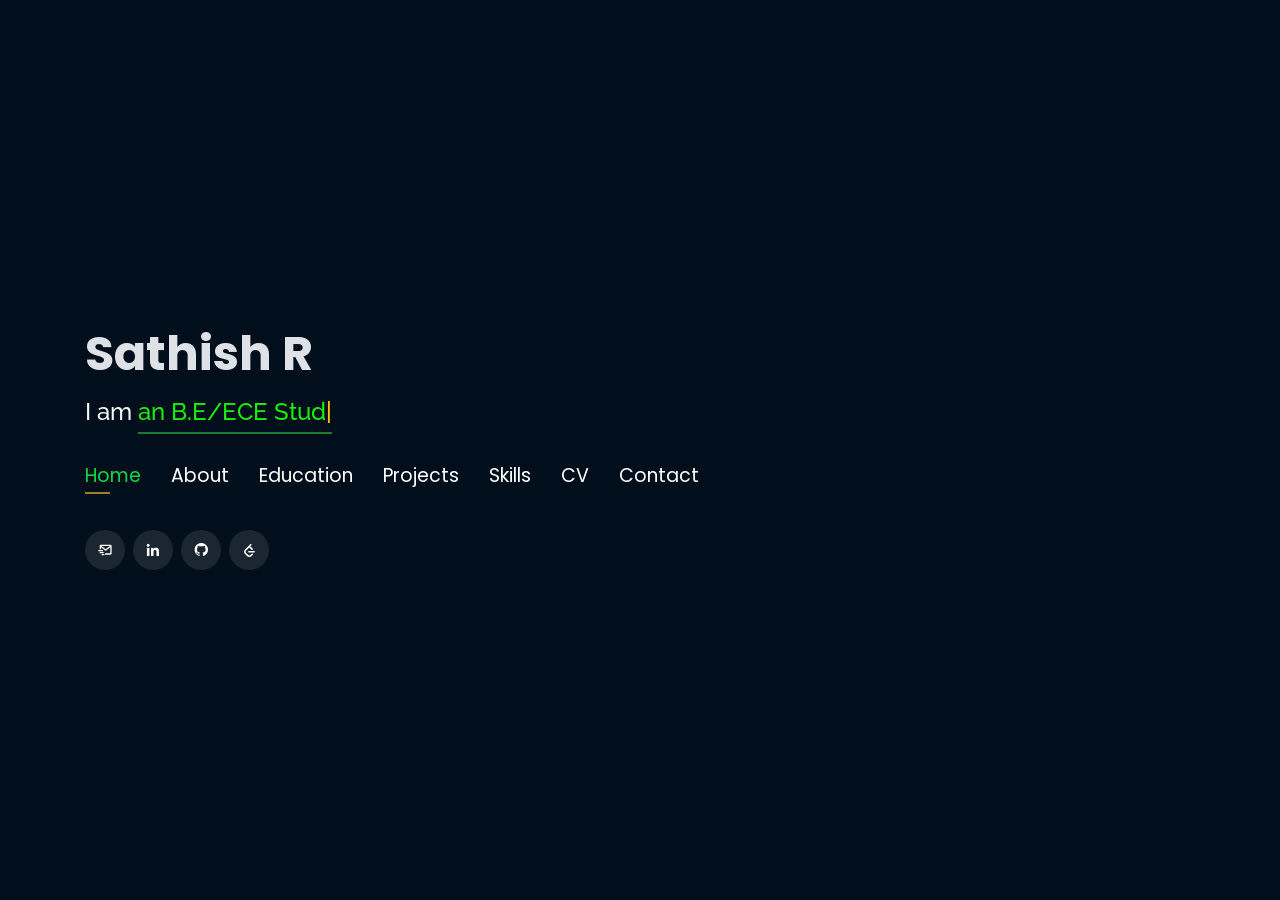
==== index.html @ 43958d7f "Initial commit" ====
<!DOCTYPE html>
<html lang="en">
  <head>
    <!-- ======= Start Google Tag Manager ======= -->

    <script>
      (function (w, d, s, l, i) {
        w[l] = w[l] || [];
        w[l].push({ "gtm.start": new Date().getTime(), event: "gtm.js" });
        var f = d.getElementsByTagName(s)[0],
          j = d.createElement(s),
          dl = l != "dataLayer" ? "&l=" + l : "";
        j.async = true;
        j.src = "https://www.googletagmanager.com/gtm.js?id=" + i + dl;
        f.parentNode.insertBefore(j, f);
      })(window, document, "script", "dataLayer", "GTM-5BB8W2X");
    </script>

    <!-- ======= End Google Tag Manager ======= -->

    <meta charset="utf-8" />
    <meta content="width=device-width, initial-scale=1.0" name="viewport" />

    <title>Sathish R</title>
    <meta content="" name="description" />
    <meta content="" name="keywords" />

    <!-- Google Fonts -->

    <link
      href="https://fonts.googleapis.com/css?family=Open+Sans:300,300i,400,400i,600,600i,700,700i|Raleway:300,300i,400,400i,500,500i,600,600i,700,700i|Poppins:300,300i,400,400i,500,500i,600,600i,700,700i"
      rel="stylesheet"
    />

    <!-- Vendor CSS Files -->

    <link
      href="assets/vendor/bootstrap/css/bootstrap.min.css"
      rel="stylesheet"
    />
    <link href="assets/vendor/icofont/icofont.min.css" rel="stylesheet" />
    <link href="assets/vendor/remixicon/remixicon.css" rel="stylesheet" />
    <link
      href="assets/vendor/owl.carousel/assets/owl.carousel.min.css"
      rel="stylesheet"
    />
    <link href="assets/vendor/boxicons/css/boxicons.min.css" rel="stylesheet" />
    <link href="assets/vendor/venobox/venobox.css" rel="stylesheet" />

    <!-- Template Main CSS File -->
    <link rel="stylesheet" href="https://cdnjs.cloudflare.com/ajax/libs/font-awesome/6.0.0-beta3/css/all.min.css">
    <link href="assets/css/style.css" rel="stylesheet" />

    <!-- Global site tag (gtag.js) - Google Analytics -->

    <script
      async
      src="https://www.googletagmanager.com/gtag/js?id=UA-169007209-3"
    ></script>
    <script>
      window.dataLayer = window.dataLayer || [];
      function gtag() {
        dataLayer.push(arguments);
      }
      gtag("js", new Date());
      gtag("config", "UA-169007209-3");
    </script>

    <!-- =======================================================
  * Template Name: Personal - v2.1.0
  * Template URL: https://bootstrapmade.com/personal-free-resume-bootstrap-template/
  * Author: BootstrapMade.com
  * License: https://bootstrapmade.com/license/
  ======================================================== -->
  </head>

  <body>
    <!-- ======= Start Google Tag Manager (noscript) ======= -->

    <noscript
      ><iframe
        src="https://www.googletagmanager.com/ns.html?id=GTM-5BB8W2X"
        height="0"
        width="0"
        style="display: none; visibility: hidden"
      ></iframe
    ></noscript>

    <!-- ======= End Google Tag Manager (noscript) ======= -->

    <video
      class="background-image"
      src="assets/img/background/binary_rain.mp4"
      muted
      loop
      autoplay
    ></video>

    <!-- ======= Start Header ======= -->
    
    <header id="header" class="header-tops">
      <div class="container">
    
        <h1><a href="index.html">Sathish R</a></h1>
        <h2 style="color: #f3f6f2">
          I am <span class="typing" style="color: #17f008"></span>
        </h2>
        <nav class="nav-menu d-none d-lg-block">
          <ul>
            <li class="active">
              <a href="#header"> <span>Home</span></a>
            </li>
            <li>
              <a href="#about"> <span>About</span></a>
            </li>
            <li>
              <a href="#education"> <span>Education</span></a>
            </li>
            <li>
              <a href="#projects"> <span>Projects</span></a>
            </li>
            <li>
              <a href="#skills"> <span>Skills</span></a>
            </li>
            <li>
              <a href="#cv"> <span>CV</span></a>
            </li>
            <li>
              <a href="#contact"> <span>Contact</span></a>
            </li>
          </ul>
        </nav>
        <div class="social-links">
          <a href="mailto:sathishrajendranece@gmail.com" target="_blank" class="gmail"
            ><svg
              xmlns="http://www.w3.org/2000/svg"
              width="1em"
              height="1em"
              viewBox="0 0 24 24"
            >
              <path
                fill="currentColor"
                d="M20 4H6c-1.103 0-2 .897-2 2v5h2V8l6.4 4.8a1.001 1.001 0 0 0 1.2 0L20 8v9h-8v2h8c1.103 0 2-.897 2-2V6c0-1.103-.897-2-2-2m-7 6.75L6.666 6h12.668z"
              />
              <path
                fill="currentColor"
                d="M2 12h7v2H2zm2 3h6v2H4zm3 3h4v2H7z"
              />
            </svg>
          </a>
          <a
            href="https://www.linkedin.com/in/developersathish/"
            target="_blank"
            class="linkedin"
            ><i class="bx bxl-linkedin"></i
          ></a>
          <a href="https://github.com/Do-it-more" target="_blank" class="github"
            ><i class="bx bxl-github"></i
          ></a>
          <a
            href="https://leetcode.com/u/innocent_heart/"
            target="_blank"
            class="leetcode"
            ><img class="svg" src="assets/img/social/leetcode.svg" width="13"
          /></a>
        </div>
      </div>

    </header>

    <!-- ======= End Header ======= -->

    <!-- ======= Start About Section ======= -->

    <section id="about" class="about">
      <div class="about-me container">
        <div class="section-title">
          <h2>About Me</h2>
        </div>
        <div class="row">
          <div class="col-lg-4" data-aos="fade-right">
            <img src="assets/img/about/Profile.jpg" class="img-fluid" alt="" />
          </div>
          <div class="col-lg-8 pt-4 pt-lg-0 content" data-aos="fade-left">
            <h3 style="color: rgb(255, 255, 255)">
              Hi there, Myself  
              <b style="font-size: 35px">Sathish R </b>
            </h3>
            <p style="color: rgb(255, 255, 255)">
              <br /><br />

              ->I graduated with a Bachelor of Engineering in Electronics and Communication Engineering from Tagore Institute of Engineering and Technology, achieving a CGPA of 8.02/10. During my time there, I served as the class representative and actively participated in my department's cultural activities. <br /><br />
              -> My academic journey in Electronics and Communication Engineering has provided me with a comprehensive foundation in both theoretical concepts and practical applications. I have developed a deep understanding of various areas, including signal processing, telecommunications, and embedded systems, all of which align with my personal interests. This blend of knowledge allows me to innovate at the intersection of electronics and communication, effectively bridging intricate technological gaps and contributing to advancements in the field.<br /><br />
              -> My primary focus within Electronics and Communication Engineering is on software development. This passion not only shapes my career ambitions but also motivates me to become a proficient software developer. I am eager to delve deep into coding, exploring its intricacies and pushing the boundaries of what's possible in this dynamic and rapidly advancing field. Through continuous learning and hands-on experience, I aim to contribute innovative solutions that leverage software to enhance technological advancements. By harnessing my skills in software development, I aspire to play a pivotal role in creating impactful and transformative technologies that benefit society.<br /><br>
              
            </p>
          </div>
        </div>
      </div>
    </section>

    <!-- ======= End About Section ======= -->

    <!-- ======= Start Education Section ======= -->

    <section id="education" class="services">
      <div class="container">
        <div class="section-title">
          <h2>Education</h2>
        </div>
        <div class="row">
          <div class="col-lg-12" data-aos="fade-up">
            <div
              class="col-md-12 mt-4 mt-md-0 icon-box"
              data-aos="fade-up"
              data-aos-delay="100"
            >
              <a href="http://www.boun.edu.tr/en_US" target="_blank"
                ><img
                  src="assets/img/education/TIET-logo.jpeg"
                  class="img-fluid"
                  style="float: left; margin: 0 10px 0 0"
                  width="90"
              /></a>
              <h4 style="text-align: left">
                <a
                  href="#"
                  target="_blank"
                  style="color: #12d640"
                  >Tagore Institute of Engineering and Technology </a
                ><br />
              </h4>
              <h5 style="text-align: left">
                <em
                  >Bachelor of Engineering  : <strong>CGPA: 8.02</strong></em
                >
              </h5>
              <span class="left" style="float: left; color: #fff"
                ><em>July 2017 - April 2021</em></span
              >
              <span class="right" style="float: right; color: #fff"
                ><em>Attur , Salem</em></span
              ><br /><br />
              <h6 style="text-align: left">
                <strong>Field of Specialization : </strong> Electronics and Communication Engineering
              </h6>
            </div>
          </div>
          <!--HSC-->
          <div class="col-lg-12" data-aos="fade-up">
            <div
              class="col-md-12 mt-4 mt-md-0 icon-box"
              data-aos="fade-up"
              data-aos-delay="100"
            >
              <a href="#" target="_blank"
                ><img
                  src="assets/img/education/school.jpg"
                  class="img-fluid"
                  style="float: left; margin: 0 10px 0 0"
                  width="90"
              /></a>
              <h4 style="text-align: left">
                <a
                  href="#"
                  target="_blank"
                  style="color: #12d640"
                  >Bharathi Matriculation Higher Secondary School</a
                ><br />
              </h4>
              <h5 style="text-align: left">
                <em>HSC : <strong>Percentage: 78%</strong></em>
              </h5>
              <span class="left" style="float: left; color: #fff"
                ><em>June 2016 - April 2017</em></span
              >
              <span class="right" style="float: right; color: #fff"
                ><em>Thammampatty, Salem</em></span
              ><br /><br />
            </div>
          </div>
          <!--SSLC-->
          <div class="col-lg-12" data-aos="fade-up">
            <div
              class="col-md-12 mt-4 mt-md-0 icon-box"
              data-aos="fade-up"
              data-aos-delay="100"
            >
              <a href="#" target="_blank"
                ><img
                  src="assets/img/education/school.jpg"
                  class="img-fluid"
                  style="float: left; margin: 0 10px 0 0"
                  width="90"
              /></a>
              <h4 style="text-align: left">
                <a
                  href="#"
                  target="_blank"
                  style="color: #12d640"
                  >Bharathi Matriculation Higher Secondary School</a
                ><br />
              </h4>
              <h5 style="text-align: left">
                <em>SSLC : <strong>Percentage: 85%</strong></em>
              </h5>
              <span class="left" style="float: left; color: #fff"
                ><em>July 2014 - April 2015</em></span
              >
              <span class="right" style="float: right; color: #fff"
                ><em>Thammampatty, Salem</em></span
              ><br /><br />
            </div>
          </div>
        </div>
      </div>
    </section>

    <!-- ======= End Education Section ======= -->


    <!-- ======= Start Projects Section ======= -->
    
    <section id="projects" class="services ownedit">
      <h2 class="own" style="margin-top: 30px; ">OWN PROJECTS</h2>
      <br>
      
      <div class="Topic" >
        
        <div class="left-p">
        
          <!-- L1 -->
          <div class="shadows">
            <div class="img-parts">
              <img
                src="./assets/img/projects/todolist.png"
                alt=""
                width="320px"
              />
            </div>
            <div class="contents-parts">
              <h3 style="margin-bottom: 0px; margin-top: 5px">Task Manager</h3>
              <div class="inner-contents-parts">
                <p style="font-size: smaller; margin-top: 1px ; font-weight: 500;">
                  A responsive web app features include task creation, deletion and theme changes with real-time updates via React's state management
                </p>
                <p style="font-size: smaller ; margin-bottom: 5px; font-weight: 500;">Code Link : <b
                  ><a
                    href="https://github.com/Do-it-more/activity-tracker  "
                    style="color: #FFFFFF "
                    >Click here</a
                  ></b</p>
                  <p style="font-size: smaller ; font-weight: 500;">
                    Live Preview :
                    <b
                      ><a
                        href="https://do-it-more.github.io/activity-tracker/"
                        style="color: #ffffff"
                      target="_blank"
                        >Click here</a
                      ></b
                    >
                  </p>
              </div>
            </div>
          </div>
          
          
          <!-- L2 -->
          <br><br>
          <div class="shadows">
            <div class="img-parts">
              <img
                src="./assets/img/projects/LandingPage.png"
                alt=""
                width="320px"
              />
            </div>
            <div class="contents-parts">
              <h3 style="margin-bottom: 0px; margin-top: 5px">Landing Page</h3>
              <div class="inner-contents-parts">
                <p style="font-size: smaller; margin-top: 1px ; font-weight: 500;">
                  A simple website using HTML & CSS. This is my first landing page as I start my frontend journey
                </p>
                <p style="font-size: smaller ; margin-bottom: 5px; font-weight: 500;">Code Link : <b
                  ><a
                    href="https://github.com/Do-it-more/Task2"
                    style="color: #FFFFFF "
                    >Click here</a
                  ></b</p>
                  <p style="font-size: smaller ; font-weight: 500;">
                    Live Preview :
                    <b
                      ><a
                        href="https://do-it-more.github.io/Task2/"
                        style="color: #ffffff"
                      target="_blank"
                        >Click here</a
                      ></b
                    >
                  </p>
              </div>
            </div>
          </div>
          <br><br>
          
          <!-- L3 -->
        <div class="shadows">
            <div class="img-parts">
              <img
                src="./assets/img/projects/todolistjava.png"
                alt=""
                width="320px"
              />
            </div>
            <div class="contents-parts">
              <h3 style="margin-bottom: 0px; margin-top: 5px">To_Do_List</h3>
              <div class="inner-contents-parts">
                <p style="font-size: smaller; margin-top: 1px; font-weight: 500;">
                  A To-Do List project in Java involves creating a console application where users can add, view, update, and delete tasks, with data persistence to handle task management effectively.
                </p>
                <p style="font-size: smaller ; margin-bottom: 5px; font-weight: 500;">Code Link : <b
                  ><a
                    href="https://github.com/Technochan/calculator.github.io"
                    style="color: #ffffff"
                    target="_blank"
                    >Click here</a
                  ></b</p>
              </div>
            </div>
          </div>
        </div>
      

<!--=================================Right side column========================================-->
        <div class="right-p">

          <!--R1-->
          <div class="shadows">
            <div class="img-parts">
              <img
                src="./assets/img/projects/game.png"
                alt=""
                width="320px"
              />
            </div>
            <div class="contents-parts">
              <h3 style="margin-bottom: 0px; margin-top: 5px">Guess Word Game</h3>
              <div class="inner-contents-parts">
                <p style="font-size: smaller; margin-top: 1px ; font-weight: 500;">
                  This game in Java is a word-guessing game where the player guesses letters of a hidden word within a limited number of attempts. It features random word selection, tracks guessed letters, and provides feedback on the player's progress.
                </p>
                <p style="font-size: smaller ; margin-bottom: 5px; font-weight: 500;">Code Link : <b
                  ><a
                    href="https://github.com/Do-it-more/Guess_Word_Game"
                    style="color: #ffffff"
                    >Click here</a
                  ></b</p>
              </div>
            </div>
          </div>
          <br><br>

        <!--R2-->
          <div class="shadows">
            <div class="img-parts">
              <img
                src="./assets/img/projects/BookStore.png"
                alt=""
                width="320px"
              />
            </div>
            <div class="contents-parts">
              <h3 style="margin-bottom: 0px; margin-top: 5px">Book Shopping</h3>
              <div class="inner-contents-parts">
                <p style="font-size: smaller; margin-top: 1px ; font-weight: 500;">
                  In this project learned how do make complete e-shopping website 
                </p>
                <p style="font-size: smaller ; margin-bottom: 5px; font-weight: 500;">Code Link : <b
                  ><a
                    href="https://github.com/Do-it-more/Bookstore"
                    style="color: #FFFFFF "
                    >Click here</a
                  ></b</p>
                  <p style="font-size: smaller ; font-weight: 500;">
                    Live Preview :
                    <b
                      ><a
                        href="https://do-it-more.github.io/Bookstore/"
                        style="color: #ffffff"
                      target="_blank"
                        >Click here</a
                      ></b
                    >
                  </p>
              </div>
            </div>
          </div>
          <br><br>
          
        <!-- R3 -->
        <div class="shadows">
          <div class="img-parts">
            <img
              src="./assets/img/projects/RoomRent.png"
              alt=""
              width="320px"
            />
          </div>
          <div class="contents-parts">
            <h3 style="margin-bottom: 0px; margin-top: 5px ; font-weight: 500;">2BHK Apartment</h3>
            <div class="inner-contents-parts">
              <p style="font-size: smaller; margin-top: 1px; font-weight: 500;" >
                A beautiful 2BHK Apartment project include carousel, Cards and Signin 
              </p>
              <p style="font-size: smaller ; margin-bottom: 5px; font-weight: 500;">Code Link : <b
                ><a
                  href="https://github.com/Do-it-more/bootstrap-"
                  style="color: #ffffff ; "
                  >Click here</a
                ></b</p>
                <p style="font-size: smaller ; font-weight: 500;">
                  Live Preview :
                  <b
                    ><a
                      href="https://do-it-more.github.io/bootstrap-/"
                      style="color: #ffffff"
                    target="_blank"
                      >Click here</a
                    ></b
                  >
                </p>
            </div>
          </div>
        </div>
        
      
        </div>   
      </div>
    <br><br>
    </section>

    <!-- ======= End Projects Section ======= -->

    <!-- ======= Start Skills Section ======= -->

    <section id="skills" class="services">
      <div class="container">
        <div class="section-title">
          <h2>Skills</h2>
        </div>
        <div class="row">
          <div class="col-lg-12" data-aos="fade-up">
            <div
              class="col-md-12 mt-4 mt-md-0 icon-box"
              data-aos="fade-up"
              data-aos-delay="100"
            >
              <h4 style="text-align: left; color: #12d640">Competitive Programming Profiles</h4>
              <div style="text-align: center">
                <figure class="item" style="display: inline-block">
                  <a href="https://leetcode.com/u/innocent_heart/"><img src="https://img.icons8.com/external-tal-revivo-shadow-tal-revivo/50/000000/external-level-up-your-coding-skills-and-quickly-land-a-job-logo-shadow-tal-revivo.png" alt="LeetCode" width = 60px height = 60px /></a>
                  <figcaption style="text-align: center">Leetcode</figcaption>
                </figure>
                &nbsp; &nbsp;&nbsp; &nbsp;&nbsp; &nbsp;

                <figure class="item" style="display: inline-block">
                  <a href="https://www.codechef.com/users/innocent_heart"><img src="https://img.icons8.com/color/50/000000/codechef.png" alt="Code Chef" width = 60px height = 60px /></a>
                  <figcaption style="text-align: center">Codechef</figcaption>
                </figure>
                &nbsp; &nbsp;&nbsp; &nbsp;&nbsp; &nbsp;

                <figure class="item" style="display: inline-block">
                  <a href="https://www.geeksforgeeks.org/user/sathishrajendranece/"><img src="https://geeksforgeeks.zohorecruit.in/recruit/viewCareerImage.do?page_id=61093000000211152&type=logo&file_name=GG_Logo.png" alt="GFG" width = 60px /></a>  
                  <figcaption style="text-align: center">geeksforgeeks</figcaption>
                </figure>
                &nbsp; &nbsp;&nbsp; &nbsp;&nbsp; &nbsp;

              </div>
            </div>
            <div
            class="col-md-12 mt-4 mt-md-0 icon-box"
            data-aos="fade-up"
            data-aos-delay="100"
          >
            <h4 style="text-align: left; color: #12d640">Programming Languages</h4>
            <div style="text-align: center">
              <figure class="item" style="display: inline-block">
                <a
                  href="https://www.java.com"
                  target="_blank"
                  rel="noreferrer"
                >
                  <img
                    src="https://raw.githubusercontent.com/devicons/devicon/master/icons/java/java-original.svg"
                    alt="java"
                    width="60"
                    height="60"
                  />
                </a>
                <figcaption style="text-align: center">Java</figcaption>
              </figure>
              &nbsp; &nbsp; &nbsp; &nbsp; &nbsp; &nbsp;

              <figure class="item" style="display: inline-block">
                <a
                  href="https://developer.mozilla.org/en-US/docs/Web/JavaScript"
                  target="_blank"
                  rel="noreferrer"
                >
                  <img
                    src="https://raw.githubusercontent.com/devicons/devicon/master/icons/javascript/javascript-original.svg"
                    alt="javascript"
                    width="60"
                    height="60"
                  />
                </a>
                <figcaption style="text-align: center">JavaScript</figcaption>
              </figure>
            </div>
          </div>

            <div
              class="col-md-12 mt-4 mt-md-0 icon-box"
              data-aos="fade-up"
              data-aos-delay="100"
            >
              <h4 style="text-align: left; color: #12d640">Front-End Development</h4>
              <div style="text-align: center">
                <figure class="item" style="display: inline-block">
                  <img alt="HTML" src="https://img.shields.io/badge/HTML5%20-%23E34F26.svg?style=plastic&logo=html5&logoColor=white" height = 30px width = 90px>
                </figure>
                &nbsp; &nbsp;  &nbsp; &nbsp;

                <figure class="item" style="display: inline-block">
                  <img alt="CSS" src="https://img.shields.io/badge/CSS%20-%231572B6.svg?style=plastic&logo=css3&logoColor=white" height = 30px width = 80px>
                </figure>
                &nbsp; &nbsp;  &nbsp; &nbsp;

                <figure class="item" style="display: inline-block">
                  <img alt="Python" src="https://img.shields.io/badge/react-%2361DAFB.svg?style=plastic&logo=React&logoColor=white" height = 30px width = 90px>
                </figure>
                &nbsp; &nbsp;   &nbsp; &nbsp;

                <figure class="item" style="display: inline-block">
                  <img alt="JavaScript" src="https://img.shields.io/badge/JavaScript%20-%23F7DF1E.svg?style=plastic&logo=javascript&logoColor=white" height = 30px width = 120px>
                </figure>
                &nbsp; &nbsp;   &nbsp; &nbsp;
                <figure class="item" style="display: inline-block">
                  <img alt="Bootstrap" src="https://img.shields.io/badge/Bootstrap%20-%232C2255.svg?&style=plastic&logoColor=white" height = 30px width = 120px/>
                </figure>
                
          
              </div>
            </div>
            <div
              class="col-md-12 mt-4 mt-md-0 icon-box"
              data-aos="fade-up"
              data-aos-delay="100"
            >
              <h4 style="text-align: left; color: #12d640">Software & Tools</h4>
              <div style="text-align: center">

                &emsp;
                <a href="#"><img alt="Git" src="https://img.shields.io/badge/Git%20-%23F05033.svg?style=plastic&logo=git&logoColor=white" height = 30px width = 70px></a>
              &emsp;
                <a href="#"><img alt="GitHub" src="https://img.shields.io/badge/github-%23181717.svg?style=plastic&logo=github&logoColor=white" height = 30px width = 100px></a>
              &emsp;
                <a href="#"><img src="https://img.shields.io/badge/mysql-%234479A1.svg?&style=plastic&logo=mysql&logoColor=white" height = 30px width = 90px/></a>
              </div>
            </div>

            <div
              class="col-md-12 mt-4 mt-md-0 icon-box"
              data-aos="fade-up"
              data-aos-delay="100"
            >
              <h4 style="text-align: left; color: #12d640">IDEs</h4>
              <div style="text-align: center">

                &emsp;
    <a href="#"><img alt="Visual Studio Code" src="https://img.shields.io/badge/Visual%20Studio%20Code-0078d7.svg?style=plastic&logo=visual-studio-code&logoColor=white" height = 30px width = 160px></a>
  &emsp;
    <a href="#"><img alt="Eclipse" src="https://img.shields.io/badge/eclipse%20ide-%232C2255.svg?&style=plastic&logo=eclipse%20ide&logoColor=white" height = 30px width = 140px/></a>
              </div>

              
            </div>

            
        </div>
      </div>
    </section>

    <!-- ======= End Skills Section ======= -->

    <!-- ======= Start CV Section ======= -->

    <section id="cv" class="services">
      <div class="container">
        <div class="section-title">
          <h2>CV</h2>
        </div>
        <div class="row">
          <div
            class="col-md-3 mt-4 mt-md-0 icon-box"
            data-aos="fade-up"
            data-aos-delay="100"
          >
            <a
              href="https://drive.google.com/file/d/1ZeuYs-OwVRdv6KhrFVNRt28ftMO241Hv/view?usp=drive_link"
              target="_blank"
              ><div class="icon"><i class="icofont-page"></i></div
            ></a>
            <h4 class="title">
              <a
                style="color: #12d640"
                href="https://drive.google.com/file/d/1ZeuYs-OwVRdv6KhrFVNRt28ftMO241Hv/view?usp=drive_link"
                target="_blank"
                >My Resume</a
              >
            </h4>
            <p class="description" style="color: #fff">
              Check My Resume
              <a
                href="https://drive.google.com/file/d/1ZeuYs-OwVRdv6KhrFVNRt28ftMO241Hv/view?usp=drive_link"
                target="_blank"
                >here</a
              >.
            </p>
          </div>

<!--Courses Certificate-->
          <div
          class="col-md-5 mt-4 mt-md-0 icon-box"
          data-aos="fade-up"
          data-aos-delay="100"
        >
          <a
            href="https://drive.google.com/file/d/1RRxj2yA4jXyjttxA-8Q3kezrVdJOKhDX/view?usp=drive_link"
            target="_blank"
            ><div class="icon"><i class="fas fa-certificate"></i></div
          ></a>
          <h4 class="title">
            <a
              style="color: #12d640"
              href="https://drive.google.com/file/d/1RRxj2yA4jXyjttxA-8Q3kezrVdJOKhDX/view?usp=drive_link"
              target="_blank"
              >Certificate</a
            >
          </h4>
          <p class="description" style="color: #fff">
            Certified in java,SQL,GitHub courses and other activities, demonstrating a commitment to continuous learning, skill enhancement, and active participation.
            <a
              href="https://drive.google.com/file/d/1RRxj2yA4jXyjttxA-8Q3kezrVdJOKhDX/view?usp=drive_link"
              target="_blank"
              >here</a
            >
          </p>
        </div>


        <!-- Experience -->
        <div
        class="col-md-3 mt-4 mt-md-0 icon-box"
        data-aos="fade-up"
        data-aos-delay="100"
      >
        <a href="https://drive.google.com/file/d/1s35-aAOwfskdCOW1DpH2uxc_NU7rDRUw/view?usp=drive_link" target="_blank"
          ><div class="icon"><i class="bx bxs-briefcase"></i></div
        ></a>
        <h4 class="title">
          <a
            style="color: #12d640"
            href="https://drive.google.com/file/d/1s35-aAOwfskdCOW1DpH2uxc_NU7rDRUw/view?usp=drive_link"
            target="_blank"
            >Experience</a
          >
        </h4>
        <p class="description" style="color: #fff">
          Senchola Technologies (Internship) and HPCL at the position of Graduate Apprentice Trainee experience certificate 
          <a
            href="https://drive.google.com/file/d/1s35-aAOwfskdCOW1DpH2uxc_NU7rDRUw/view?usp=drive_link"
            target="_blank"
            >here</a
          >
        </p>
      </div>

          
        </div>
      </div>
    </section>

    <!-- ======= End CV Section ======= -->

    <!-- ======= Start Contact Section ======= -->

    <section id="contact" class="contact">
      <div class="container">
        <div class="section-title">
          <h2>Contact</h2>
        </div>
        <div class="row">
          <div class="col-md-6 mt-4 mt-md-0 d-flex align-items-stretch">
            <div class="info-box">
              <i class="bx bx-share-alt"></i>
              <h3 style="color: #12d653">Social Profiles</h3>
              <div class="social-links">
                <a
                  href="mailto:sathishrajendranece@gmail.com"
                  target="_blank"
                  class="gmail"
                  ><i class="bx bxl-google"></i
                ></a>
                <br><br>

                <a
                  href="https://www.linkedin.com/in/developersathish/"
                  target="_blank"
                  class="linkedin"
                  ><i class="bx bxl-linkedin"></i
                ></a>

                <a
                  href="https://github.com/Do-it-more"
                  target="_blank"
                  class="github"
                  ><i class="bx bxl-github"></i
                ></a>
                

                <a
                href="https://www.instagram.com/innocent_cool_heart"
                target="_blank"
                class="instagram"
                ><i class="bx bxl-instagram"></i
              ></a>

              <a href="https://t.me/Innocent_Cool_Heart" target="_blank"
                class="telegram"
                ><i class="bx bxl-telegram"></i
              ></a>


              </div>
            </div>
          </div>
          <div class="col-md-6 mt-4 mt-md-0 d-flex align-items-stretch">
            <div class="info-box">
              <i class="bx bx-envelope"></i>
              <h3 style="color: #12d640">Email</h3>
              <a href="mailto:sathishrajendranece@gmail.com" target="_blank">
                <p>
                  <i class="icofont-rounded-right"></i> sathishrajendranece@gmail.com
                </p>
              </a><br>

              <i class="bx bxl-whatsapp"></i>
              <h3 style="color: #12d640">Whats app</h3>
              <a href="https://api.whatsapp.com/send?phone=6379464017&text=Hello,%20how%20are%20you?" target="_blank">
                <p>
                  <i class="icofont-rounded-right"></i>Click here
                </p>
              </a>
            </div>
          </div><br>
      </div>
    </section>

    <!-- ======= End Contact Section ======= -->

    <!-- Vendor JS Files -->

    <script src="assets/vendor/jquery/jquery.min.js"></script>
    <script src="assets/vendor/bootstrap/js/bootstrap.bundle.min.js"></script>
    <script src="assets/vendor/jquery.easing/jquery.easing.min.js"></script>
    <script src="assets/vendor/php-email-form/validate.js"></script>
    <script src="assets/vendor/waypoints/jquery.waypoints.min.js"></script>
    <script src="assets/vendor/counterup/counterup.min.js"></script>
    <script src="assets/vendor/owl.carousel/owl.carousel.min.js"></script>
    <script src="assets/vendor/isotope-layout/isotope.pkgd.min.js"></script>
    <script src="assets/vendor/venobox/venobox.min.js"></script>
    <script src="assets/vendor/typed.js/typed.min.js"></script>

    <script type="text/javascript">
      var typed = new Typed(".typing", {
        strings: [
          "an B.E/ECE Student",
          "a Problem Solver",
          "a Web Developer",
          "a Software Developer",
        ],
        loop: true,
        typeSpeed: 65,
        backSpeed: 65,
      });
    </script>

    <!-- Template Main JS File -->

    <script src="assets/js/main.js"></script>
  </body>
</html>
---- assets/css/style.css ----
/**
* Template Name: Personal - v2.1.0
* Template URL: https://bootstrapmade.com/personal-free-resume-bootstrap-template/
* Author: BootstrapMade.com
* License: https://bootstrapmade.com/license/
*/

/*--------------------------------------------------------------
# General
--------------------------------------------------------------*/
body {
  font-family: "Open Sans", sans-serif;
  color: #fff;
  position: relative;
  background: transparent;
}

body::before {
  content: "";
  position: fixed;
  background: #010e1b;
  background-size: cover;
  left: 0;
  right: 0;
  top: 0;
  height: 100vh;
}

@media (min-width: 1024px) {
  body::before {
    background-attachment: fixed;
  }
}
.ownimg{
  position: absolute;
  left:70%;
  width : 300px;
}

@media (max-width: 994px) {
  .ownimg{
    left:35%;
    top: 30px;
      width: 250px;
  }
}

@media (max-width: 450px) {
  .ownimg{
      left:28%;
      top: 30px;
      width: 200px;
  }

}



a {
  color: #12d640;
}

a:hover {
  color: #35e888;
  text-decoration: none;
}

img {
  user-select: none;
  pointer-events: none;
  -drag: none;
  -moz-user-select: none;
  -ms-user-select: none;
  -khtml-user-select: none;
  -webkit-user-drag: none;
  -webkit-user-select: none;
  -webkit-touch-callout: none;
}

h1,
h2,
h3,
h4,
h5,
h6 {
  font-family: "Raleway", sans-serif;
}

.background-image {
  position: absolute;
  display: block;
  margin-left: auto;
  margin-right: auto;
  width: 100%;
  height: 100%;
  object-fit: cover;
  filter: contrast(150%);
}

svg {
  fill: currentColor;
}

/*--------------------------------------------------------------
# Header
--------------------------------------------------------------*/
#header {
  transition: ease-in-out 0s;
  position: relative;
  height: 100vh;
  display: flex;
  align-items: center;
  z-index: 997;
  overflow-y: auto;
}

#header * {
  transition: ease-in-out 0s;
}

#header h1 {
  font-size: 48px;
  margin-top: 0px;
  padding: 0;
  line-height: 1;
  font-weight: 700;
  font-family: "Poppins", sans-serif;
}

#header h1 a,
#header h1 a:hover {
  color: #dee2e6;
  line-height: 1;
  display: inline-block;
}

#header h2 {
  font-size: 24px;
  margin-top: 20px;
  color: #12d640;
}

#header h2 span {
  color: #ffc107;
  border-bottom: 2px solid #1c7d32;
  padding-bottom: 6px;
}

#header img {
  padding: 0;
  margin: 0;
}

#header .social-links {
  margin-top: 40px;
  display: flex;
}

#header .social-links a {
  font-size: 16px;
  display: flex;
  justify-content: center;
  align-items: center;
  background: rgba(255, 255, 255, 0.1);
  color: #fff;
  line-height: 1;
  margin-right: 8px;
  border-radius: 50%;
  width: 40px;
  height: 40px;
}

#header .social-links a:hover {
  background: #12d640;
}

@media (max-width: 992px) {
  #header h1 {
    font-size: 36px;
  }
  #header h2 {
    font-size: 20px;
    line-height: 30px;
  }
  #header .social-links {
    margin-top: 15px;
  }
  #header .container {
    display: flex;
    flex-direction: column;
    align-items: center;
  }
}

/*--------------------------------------------------------------
# Navigation Menu
--------------------------------------------------------------*/
/* Desktop Navigation */
.nav-menu {
  margin-top: 35px;
}

.nav-menu ul {
  display: flex;
  margin: 0;
  padding: 0;
  list-style: none;
}

.nav-menu li + li {
  margin-left: 30px;
}

.nav-menu a {
  display: block;
  position: relative;
  color: #fff;
  font-size: 19px;
  font-family: "Poppins", sans-serif;
  font-weight: 400;
}

.nav-menu a:before {
  content: "";
  position: absolute;
  width: 0;
  height: 2px;
  bottom: -4px;
  left: 0;
  background-color: #9e7f25;
  visibility: hidden;
  width: 0px;
  transition: all 0.3s ease-in-out 0s;
}

.nav-menu a:hover:before,
.nav-menu li:hover > a:before,
.nav-menu .active > a:before {
  visibility: visible;
  width: 25px;
}

.nav-menu a:hover,
.nav-menu .active > a,
.nav-menu li:hover > a {
  color: #12d640;
  text-decoration: none;
}

/* Mobile Navigation */
.mobile-nav-toggle {
  position: fixed;
  right: 15px;
  top: 15px;
  z-index: 9998;
  border: 0;
  background: none;
  font-size: 24px;
  transition: all 0.4s;
  outline: none !important;
  line-height: 1;
  cursor: pointer;
  text-align: right;
}

.mobile-nav-toggle i {
  color: #fff;
}

.mobile-nav {
  position: fixed;
  top: 55px;
  right: 15px;
  bottom: 15px;
  left: 15px;
  z-index: 9999;
  overflow-y: auto;
  background: rgba(0, 0, 0, 0.7);
  transition: ease-in-out 0s;
  opacity: 0;
  visibility: hidden;
  border-radius: 10px;
  padding: 10px 0;
  border: 2px solid rgba(255, 255, 255, 0.12);
}

.mobile-nav * {
  margin: 0;
  padding: 0;
  list-style: none;
}

.mobile-nav a {
  display: block;
  position: relative;
  color: #fff;
  padding: 10px 20px;
  font-weight: 500;
  outline: none;
}

.mobile-nav a:hover,
.mobile-nav .active > a,
.mobile-nav li:hover > a {
  color: #12d640;
  text-decoration: none;
}

.mobile-nav-overly {
  width: 100%;
  height: 100%;
  z-index: 9997;
  top: 0;
  left: 0;
  position: fixed;
  background: rgba(9, 9, 9, 0.6);
  overflow: hidden;
  display: none;
  transition: ease-in-out 0s;
}

.mobile-nav-active {
  overflow: hidden;
}

.mobile-nav-active .mobile-nav {
  opacity: 1;
  visibility: visible;
}

.mobile-nav-active .mobile-nav-toggle i {
  color: #fff;
}

/* Header Top */
#header.header-top {
  height: 90px;
  position: fixed;
  left: 0;
  top: 0;
  right: 0;
  background: #09203a;
}

#header.header-top .social-links,
#header.header-top h2 {
  display: none;
}

#header.header-top h1 {
  margin-right: auto;
  font-size: 36px;
}

#header.header-top .container {
  display: flex;
  align-items: center;
}

#header.header-top .nav-menu {
  margin: 0;
}

@media (max-width: 768px) {
  #header.header-top {
    height: 60px;
  }
  #header.header-top h1 {
    font-size: 26px;
  }
}

/*--------------------------------------------------------------
# Sections General
--------------------------------------------------------------*/
section {
  overflow: hidden;
  position: absolute;
  width: 100%;
  top: 140px;
  bottom: 100%;
  opacity: 0;
  z-index: 2;
}

section.section-show {
  top: 70px;
  bottom: auto;
  opacity: 1;
  padding-bottom: 0px;
}

section .container {
  background: rgba(0, 0, 0, 0);
  padding: 30px;
}

@media (max-width: 768px) {
  section {
    top: 120px;
  }
  section.section-show {
    top: 80px;
  }
}

.section-title h2 {
  font-size: 14px;
  font-weight: 500;
  padding: 0;
  line-height: 1px;
  margin: 0 0 20px 0;
  letter-spacing: 2px;
  text-transform: uppercase;
  color: #dee2e6;
  font-family: "Poppins", sans-serif;
}

.section-title h2::after {
  content: "";
  width: 120px;
  height: 1px;
  display: inline-block;
  background: #dee2e6;
  margin: 4px 10px;
}

.section-title p {
  margin: 0;
  margin: -15px 0 15px 0;
  font-size: 36px;
  font-weight: 700;
  text-transform: uppercase;
  font-family: "Poppins", sans-serif;
  color: #fff;
}

/*--------------------------------------------------------------
# About
--------------------------------------------------------------*/
.about-me .content h3 {
  font-weight: 700;
  font-size: 26px;
  color: #1c7d32;
}

.about-me .content ul {
  list-style: none;
  padding: 0;
}

.about-me .content ul li {
  padding-bottom: 10px;
}

.about-me .content ul i {
  font-size: 20px;
  padding-right: 2px;
  color: #1c7d32;
}

.about-me .content p:last-child {
  margin-bottom: 0;
}

/*--------------------------------------------------------------
# Counts
--------------------------------------------------------------*/
.counts {
  padding: 70px 0 60px;
}

.counts .count-box {
  padding: 30px 30px 25px 30px;
  width: 100%;
  position: relative;
  text-align: center;
  background: rgba(255, 255, 255, 0.08);
}

.counts .count-box i {
  position: absolute;
  top: -25px;
  left: 50%;
  transform: translateX(-50%);
  font-size: 24px;
  background: rgba(255, 255, 255, 0.1);
  padding: 12px;
  color: #1c7d32;
  border-radius: 50px;
}

.counts .count-box span {
  font-size: 36px;
  display: block;
  font-weight: 600;
  color: #fff;
}

.counts .count-box p {
  padding: 0;
  margin: 0;
  font-family: "Raleway", sans-serif;
  font-size: 14px;
}

/*--------------------------------------------------------------
# Skills
--------------------------------------------------------------*/
.skills .progress {
  height: 50px;
  display: block;
  background: none;
}

.skills .progress .skill {
  padding: 0;
  margin: 0 0 6px 0;
  text-transform: uppercase;
  display: block;
  font-weight: 600;
  font-family: "Poppins", sans-serif;
  color: #fff;
}

.skills .progress .skill .val {
  float: right;
  font-style: normal;
}

.skills .progress-bar-wrap {
  background: rgba(255, 255, 255, 0.15);
}

.skills .progress-bar {
  width: 1px;
  height: 10px;
  transition: 0.9s;
  background-color: #1c7d32;
}

/*--------------------------------------------------------------
# Interests
--------------------------------------------------------------*/
.interests .icon-box {
  display: flex;
  align-items: center;
  padding: 20px;
  background: #09203a;
  transition: ease-in-out 0.3s;
}

.interests .icon-box i {
  font-size: 32px;
  padding-right: 10px;
  line-height: 1;
}

.interests .icon-box h3 {
  font-weight: 700;
  margin: 0;
  padding: 0;
  line-height: 1;
  font-size: 16px;
  color: #fff;
}

.interests .icon-box:hover {
  background: #042b56eb;
}

/*--------------------------------------------------------------
# Testimonials
--------------------------------------------------------------*/
.testimonials .testimonial-item {
  box-sizing: content-box;
  min-height: 320px;
}

.testimonials .testimonial-item .testimonial-img {
  width: 90px;
  border-radius: 50%;
  margin: -40px 0 0 40px;
  position: relative;
  z-index: 2;
  border: 6px solid rgba(255, 255, 255, 0.12);
}

.testimonials .testimonial-item h3 {
  font-size: 18px;
  font-weight: bold;
  margin: 10px 0 5px 45px;
  color: #fff;
}

.testimonials .testimonial-item h4 {
  font-size: 14px;
  color: #999;
  margin: 0 0 0 45px;
}

.testimonials .testimonial-item .quote-icon-left,
.testimonials .testimonial-item .quote-icon-right {
  color: rgba(255, 255, 255, 0.25);
  font-size: 26px;
}

.testimonials .testimonial-item .quote-icon-left {
  display: inline-block;
  left: -5px;
  position: relative;
}

.testimonials .testimonial-item .quote-icon-right {
  display: inline-block;
  right: -5px;
  position: relative;
  top: 10px;
}

.testimonials .testimonial-item p {
  font-style: italic;
  margin: 0 15px 0 15px;
  padding: 20px 20px 60px 20px;
  background: rgba(255, 255, 255, 0.1);
  position: relative;
  border-radius: 6px;
  position: relative;
  z-index: 1;
}

.testimonials .owl-nav,
.testimonials .owl-dots {
  margin-top: 5px;
  text-align: center;
}

.testimonials .owl-dot {
  display: inline-block;
  margin: 0 5px;
  width: 12px;
  height: 12px;
  border-radius: 50%;
  background-color: rgba(255, 255, 255, 0.3) !important;
}

.testimonials .owl-dot.active {
  background-color: #1c7d32 !important;
}

@media (max-width: 767px) {
  .testimonials {
    margin: 30px 10px;
  }
}

/*--------------------------------------------------------------
# Resume
--------------------------------------------------------------*/
.resume .resume-title {
  font-size: 26px;
  font-weight: 700;
  margin-top: 20px;
  margin-bottom: 20px;
  color: #fff;
}

.resume .resume-item {
  padding: 0 0 20px 20px;
  margin-top: -2px;
  border-left: 2px solid rgba(255, 255, 255, 0.2);
  position: relative;
}

.resume .resume-item h4 {
  line-height: 18px;
  font-size: 18px;
  font-weight: 600;
  text-transform: uppercase;
  font-family: "Poppins", sans-serif;
  color: #1c7d32;
  margin-bottom: 10px;
}

.resume .resume-item h5 {
  font-size: 16px;
  background: rgba(255, 255, 255, 0.15);
  padding: 5px 15px;
  display: inline-block;
  font-weight: 600;
  margin-bottom: 10px;
}

.resume .resume-item ul {
  padding-left: 20px;
}

.resume .resume-item ul li {
  padding-bottom: 10px;
}

.resume .resume-item:last-child {
  padding-bottom: 0;
}

.resume .resume-item::before {
  content: "";
  position: absolute;
  width: 16px;
  height: 16px;
  border-radius: 50px;
  left: -9px;
  top: 0;
  background: #9e7f25;
  border: 2px solid #9e7f25;
}

/*--------------------------------------------------------------
# Services
--------------------------------------------------------------*/
.services .icon-box {
  text-align: center;
  background: #09203a;
  padding: 40px 40px;
  transition: all ease-in-out 0.3s;
  margin: 10px;
}

.services .icon-box .icon {
  margin: 0 auto;
  width: 64px;
  height: 64px;
  background: #1c7d32;
  border-radius: 5px;
  transition: all 0.3s ease-out 0s;
  display: flex;
  align-items: center;
  justify-content: center;
  margin-bottom: 20px;
  transform-style: preserve-3d;
}

.services .icon-box .icon i {
  color: #fff;
  font-size: 28px;
}

.services .icon-box .icon::before {
  position: absolute;
  content: "";
  left: -8px;
  top: -8px;
  height: 100%;
  width: 100%;
  background: rgba(255, 255, 255, 0.15);
  border-radius: 5px;
  transition: all 0.3s ease-out 0s;
  transform: translateZ(-1px);
}

.services .icon-box h4 {
  font-weight: 700;
  margin-bottom: 15px;
  font-size: 24px;
}

.services .icon-box h4 a {
  color: #fff;
}

.services .icon-box p {
  line-height: 24px;
  font-size: 14px;
  margin-bottom: 0;
}

.services .icon-box:hover {
  background: #042e5f;
  border-color: #12d640;
}

.services .icon-box:hover .icon {
  background: #fff;
}

.services .icon-box:hover .icon i {
  color: #12d640;
}

.services .icon-box:hover .icon::before {
  background: #35e888;
}

.services .icon-box:hover h4 a,
.services .icon-box:hover p {
  color: #12d640;
}

/*--------------------------------------------------------------
# Portfolio
--------------------------------------------------------------*/
.portfolio .portfolio-item {
  margin-bottom: 30px;
}

.portfolio #portfolio-flters {
  padding: 0;
  margin: 0 auto 15px auto;
  list-style: none;
  text-align: center;
  border-radius: 50px;
  padding: 2px 15px;
}

.portfolio #portfolio-flters li {
  cursor: pointer;
  display: inline-block;
  padding: 8px 16px 10px 16px;
  font-size: 14px;
  font-weight: 600;
  line-height: 1;
  text-transform: uppercase;
  color: #fff;
  background: rgba(255, 255, 255, 0.1);
  margin: 0 3px 10px 3px;
  transition: all 0.3s ease-in-out;
  border-radius: 4px;
}

.portfolio #portfolio-flters li:hover,
.portfolio #portfolio-flters li.filter-active {
  background: #12d640;
}

.portfolio #portfolio-flters li:last-child {
  margin-right: 0;
}

.portfolio .portfolio-wrap {
  transition: 0.3s;
  position: relative;
  overflow: hidden;
  z-index: 1;
  background: rgba(0, 0, 0, 0.6);
}

.portfolio .portfolio-wrap::before {
  content: "";
  background: rgba(0, 0, 0, 0.6);
  position: absolute;
  left: 30px;
  right: 30px;
  top: 30px;
  bottom: 30px;
  transition: all ease-in-out 0.3s;
  z-index: 2;
  opacity: 0;
}

.portfolio .portfolio-wrap .portfolio-info {
  opacity: 0;
  position: absolute;
  top: 0;
  left: 0;
  right: 0;
  bottom: 0;
  text-align: center;
  z-index: 3;
  transition: all ease-in-out 0.3s;
  display: flex;
  flex-direction: column;
  justify-content: center;
  align-items: center;
}

.portfolio .portfolio-wrap .portfolio-info::before {
  display: block;
  content: "";
  width: 48px;
  height: 48px;
  position: absolute;
  top: 35px;
  left: 35px;
  border-top: 3px solid #fff;
  border-left: 3px solid #fff;
  transition: all 0.5s ease 0s;
  z-index: 9994;
}

.portfolio .portfolio-wrap .portfolio-info::after {
  display: block;
  content: "";
  width: 48px;
  height: 48px;
  position: absolute;
  bottom: 35px;
  right: 35px;
  border-bottom: 3px solid #fff;
  border-right: 3px solid #fff;
  transition: all 0.5s ease 0s;
  z-index: 9994;
}

.portfolio .portfolio-wrap .portfolio-info h4 {
  font-size: 20px;
  color: #fff;
  font-weight: 600;
}

.portfolio .portfolio-wrap .portfolio-info p {
  color: #ffffff;
  font-size: 14px;
  text-transform: uppercase;
  padding: 0;
  margin: 0;
}

.portfolio .portfolio-wrap .portfolio-links {
  text-align: center;
  z-index: 4;
}

.portfolio .portfolio-wrap .portfolio-links a {
  color: #fff;
  margin: 0 2px;
  font-size: 28px;
  display: inline-block;
  transition: 0.3s;
}

.portfolio .portfolio-wrap .portfolio-links a:hover {
  color: #63eda3;
}

.portfolio .portfolio-wrap:hover::before {
  top: 0;
  left: 0;
  right: 0;
  bottom: 0;
  opacity: 1;
}

.portfolio .portfolio-wrap:hover .portfolio-info {
  opacity: 1;
}

.portfolio .portfolio-wrap:hover .portfolio-info::before {
  top: 15px;
  left: 15px;
}

.portfolio .portfolio-wrap:hover .portfolio-info::after {
  bottom: 15px;
  right: 15px;
}

/*--------------------------------------------------------------
# Contact
--------------------------------------------------------------*/
.contact .info-box {
  color: #444444;
  padding: 20px;
  width: 100%;
  background: #09203a;
}

.contact .info-box i.bx {
  font-size: 26px;
  color: #fff;
  border-radius: 50%;
  padding: 12px;
  float: left;
  margin-right: 10px;
  background: rgba(255, 255, 255, 0.1);
}

.contact .info-box img {
  border-radius: 50%;
  padding: 14px;
  float: left;
  width: 84%;
  background: rgba(255, 255, 255, 0.1);
}

.contact .info-box h3 {
  font-size: 20px;
  color: #28a745;
  font-weight: 700;
  margin: 10px 0 8px 68px;
}

.contact .info-box p {
  padding: 0;
  color: #fff;
  line-height: 24px;
  font-size: 14px;
  margin: 0 0 0 68px;
}

.contact .info-box .social-links {
  margin: 5px 0 0 68px;
  display: flex;
}

.contact .info-box .social-links a {
  font-size: 18px;
  display: inline-block;
  color: #fff;
  line-height: 1;
  transition: 0.3s;
}

.contact .info-box .social-links a:hover {
  color: #12d640;
}

.contact .php-email-form {
  padding: 30px;
  background: #09203a;
}

.contact .php-email-form .validate {
  display: none;
  color: red;
  margin: 0 0 15px 0;
  font-weight: 400;
  font-size: 13px;
}

.contact .php-email-form .error-message {
  display: none;
  background: rgba(255, 255, 255, 0.08);
  background: #ed3c0d;
  text-align: center;
  padding: 15px;
  font-weight: 600;
}

.contact .php-email-form .sent-message {
  display: none;
  background: rgba(255, 255, 255, 0.08);
  background: #12d640;
  text-align: center;
  padding: 15px;
  font-weight: 600;
}

.contact .php-email-form .loading {
  display: none;
  background: rgba(255, 255, 255, 0.08);
  text-align: center;
  padding: 15px;
}

.contact .php-email-form .loading:before {
  content: "";
  display: inline-block;
  border-radius: 50%;
  width: 24px;
  height: 24px;
  margin: 0 10px -6px 0;
  border: 3px solid #12d640;
  border-top-color: #eee;
  -webkit-animation: animate-loading 1s linear infinite;
  animation: animate-loading 1s linear infinite;
}

.contact .php-email-form input,
.contact .php-email-form textarea {
  border-radius: 0;
  box-shadow: none;
  font-size: 14px;
  background: rgba(255, 255, 255, 0.08);
  border: 0;
  transition: 0.3s;
  color: #fff;
}

.contact .php-email-form input:focus,
.contact .php-email-form textarea:focus {
  background-color: rgba(255, 255, 255, 0.11);
}

.contact .php-email-form input::-webkit-input-placeholder,
.contact .php-email-form textarea::-webkit-input-placeholder {
  color: rgba(255, 255, 255, 0.3);
  opacity: 1;
}

.contact .php-email-form input::-moz-placeholder,
.contact .php-email-form textarea::-moz-placeholder {
  color: rgba(255, 255, 255, 0.3);
  opacity: 1;
}

.contact .php-email-form input:-ms-input-placeholder,
.contact .php-email-form textarea:-ms-input-placeholder {
  color: rgba(255, 255, 255, 0.3);
  opacity: 1;
}

.contact .php-email-form input::-ms-input-placeholder,
.contact .php-email-form textarea::-ms-input-placeholder {
  color: rgba(255, 255, 255, 0.3);
  opacity: 1;
}

.contact .php-email-form input::placeholder,
.contact .php-email-form textarea::placeholder {
  color: rgba(255, 255, 255, 0.3);
  opacity: 1;
}

.contact .php-email-form input {
  padding: 20px 15px;
}

.contact .php-email-form textarea {
  padding: 12px 15px;
}

.contact .php-email-form button[type="submit"] {
  background: #12d640;
  border: 0;
  padding: 10px 30px;
  color: #fff;
  transition: 0.4s;
  border-radius: 4px;
}

.contact .php-email-form button[type="submit"]:hover {
  background: #12d640;
}

@-webkit-keyframes animate-loading {
  0% {
    transform: rotate(0deg);
  }
  100% {
    transform: rotate(360deg);
  }
}

@keyframes animate-loading {
  0% {
    transform: rotate(0deg);
  }
  100% {
    transform: rotate(360deg);
  }
}

/*--------------------------------------------------------------
# Credits
--------------------------------------------------------------*/
.credits {
  position: fixed;
  right: 15px;
  bottom: 15px;
  font-size: 13px;
  color: #fff;
  z-index: 1;
}

.credits a {
  color: #1c7d32;
  transition: 0.3s;
}

.credits a:hover {
  color: #fff;
}

@media (max-width: 992px) {
  .credits {
    left: 50%;
    right: 0;
    transform: translateX(-50%);
  }
}

.shadows {
  display: flex;
  flex-direction: column;
  align-items: center;
  color: #ffffff;
  font-family: Arial, Helvetica, sans-serif;
  position: relative;
  width: 450px;
  height: 350px;
  background: #15282b;
  padding-top: 10px;
}
.shadows .contents-parts {
  display: flex;
  flex-direction: column;
  align-items: center;
}
.shadows .contents-parts .inner-contents-parts {
  padding: 10px;
}
.shadows::before,
.shadows::after {
  content: "";
  position: absolute;
  top: -2px;
  left: -2px;
  background: linear-gradient(
    45deg,
    red,
    blue,
    green,
    yellow,
    #e11d74,
    #ffff00,
    #aa0000
  );
  background-size: 400%;
  width: calc(100% + 4px);
  height: calc(100% + 4px);
  z-index: -1;
  animation: animation 25s linear infinite;
}

.shadows::after {
  filter: blur(15px);
}

@keyframes animation {
  0% {
    background-position: 0 0;
  }
  50% {
    background-position: 300% 0;
  }
  100% {
    background-position: 0 0;
  }
}

.Topic {
  display: flex;
  justify-content: space-evenly;
  gap: 70px;
}
@media only screen and (max-width: 900px) {
  .Topic {
    display: flex;
    flex-direction: column;
  }
  
  .right-p {
    order: -1; /* This will move .right-p to the top */
    margin-left: 60px;
  }
  .left-p {
    margin-left: 60px;
  }
}

@media only screen and (max-width: 427px) {
 
    .Topic .left-p{
      margin-left: 25px;
    }

    .Topic .right-p{
      margin-left: 25px;
    }
    .shadows{
      width: 380px;
      height: 370px;
    }
}
.ownedit {
  display: flex;
  flex-direction: column;
  justify-content: center;
  align-items: center;
}

@media only screen and (max-width: 490px) {
 
  .Topic {
    display: flex;
    flex-direction: column;
  }
  
  .right-p {
    order: -1; /* This will move .right-p to the top */
  }
  .left-p {
    margin-left: 0px;
  }
}
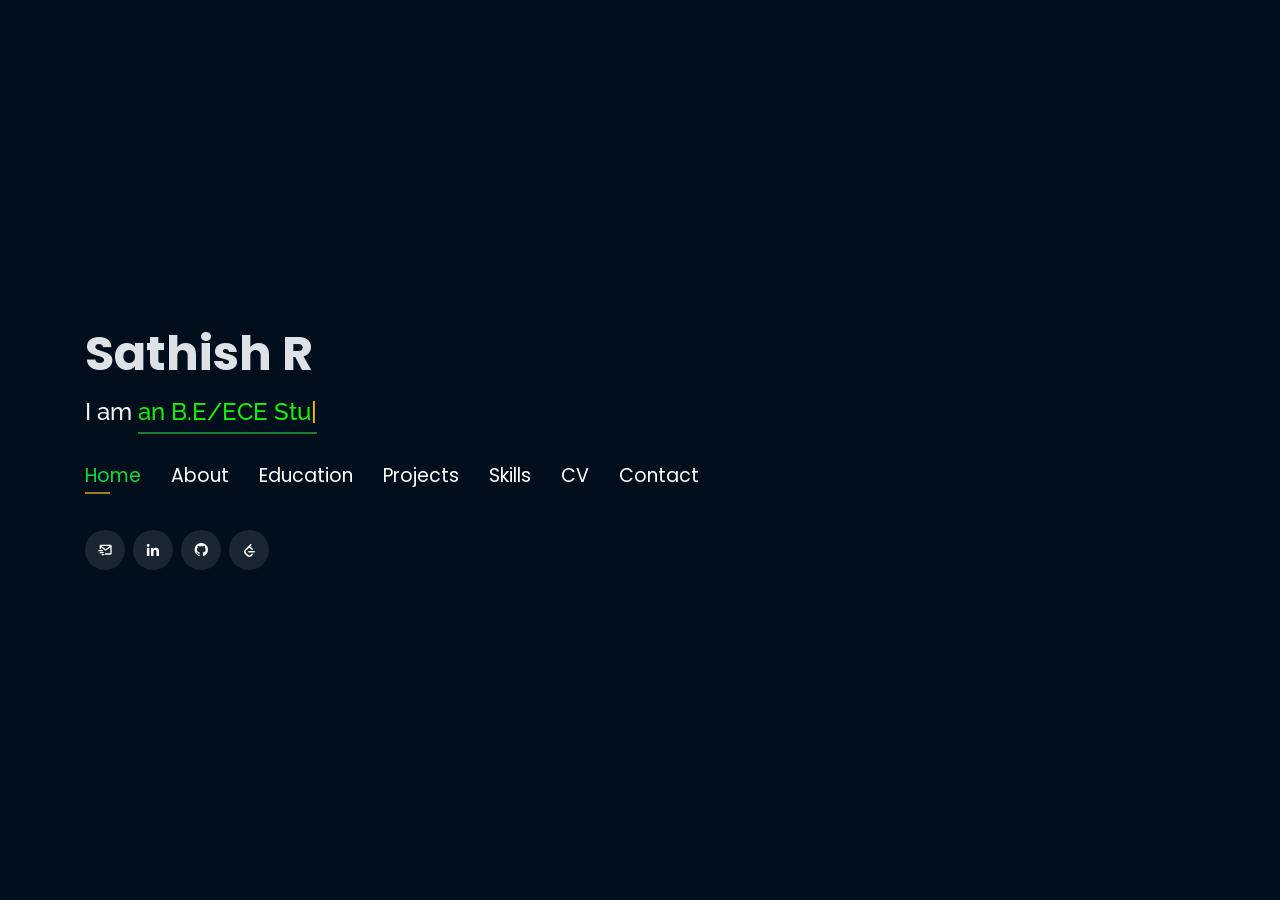
==== commit a8919a03: "Second Commit" ====
--- a/index.html
+++ b/index.html
@@ -421,7 +421,7 @@
                 </p>
                 <p style="font-size: smaller ; margin-bottom: 5px; font-weight: 500;">Code Link : <b
                   ><a
-                    href="https://github.com/Technochan/calculator.github.io"
+                    href="https://github.com/Do-it-more/To-do-list-Java"
                     style="color: #ffffff"
                     target="_blank"
                     >Click here</a
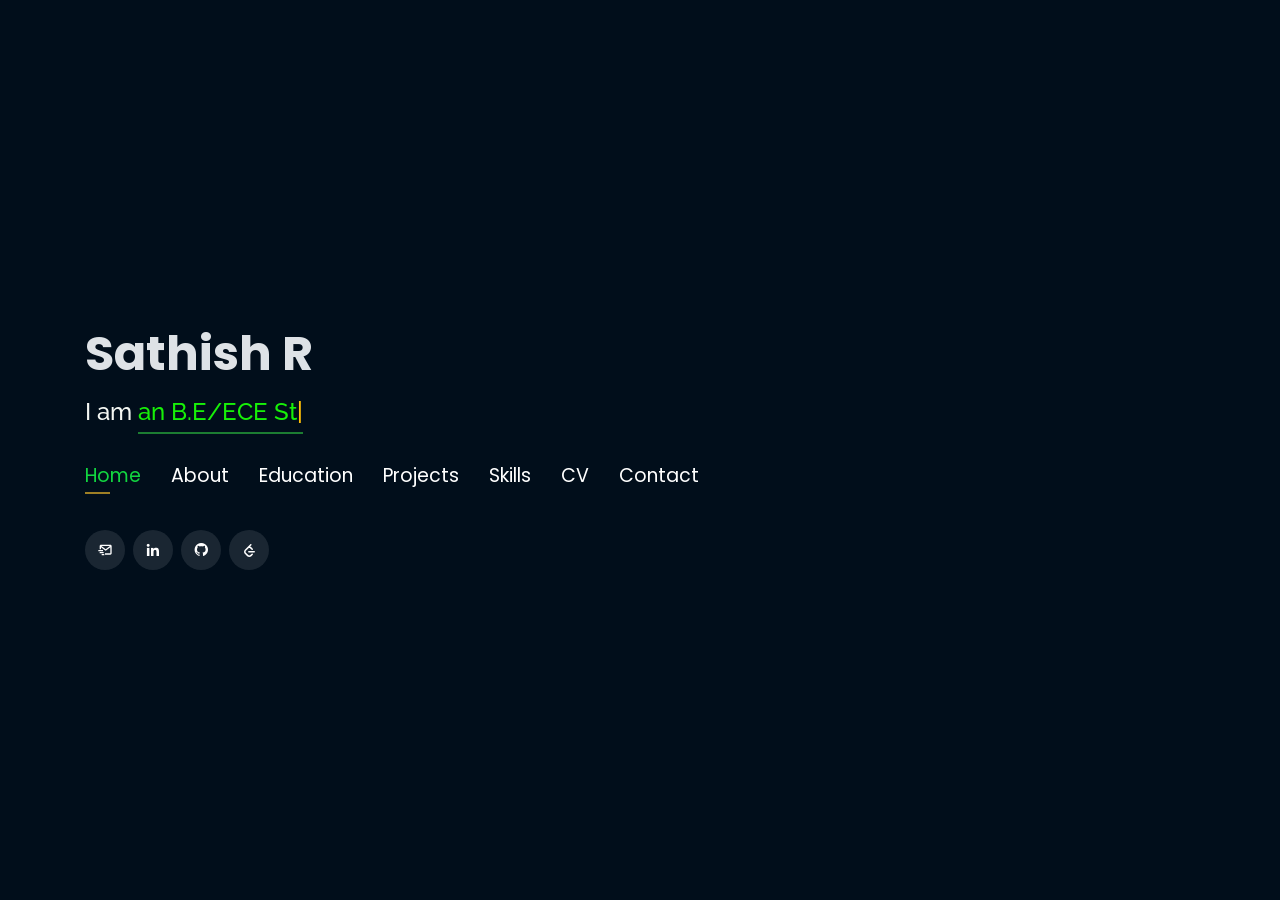
==== commit ce2d587f: "Update index.html" ====
--- a/index.html
+++ b/index.html
@@ -708,14 +708,14 @@
             data-aos-delay="100"
           >
             <a
-              href="https://drive.google.com/file/d/1ZeuYs-OwVRdv6KhrFVNRt28ftMO241Hv/view?usp=drive_link"
+              href="https://purple-cindi-69.tiiny.site"
               target="_blank"
               ><div class="icon"><i class="icofont-page"></i></div
             ></a>
             <h4 class="title">
               <a
                 style="color: #12d640"
-                href="https://drive.google.com/file/d/1ZeuYs-OwVRdv6KhrFVNRt28ftMO241Hv/view?usp=drive_link"
+                href="https://purple-cindi-69.tiiny.site"
                 target="_blank"
                 >My Resume</a
               >
@@ -723,7 +723,7 @@
             <p class="description" style="color: #fff">
               Check My Resume
               <a
-                href="https://drive.google.com/file/d/1ZeuYs-OwVRdv6KhrFVNRt28ftMO241Hv/view?usp=drive_link"
+                href="https://purple-cindi-69.tiiny.site"
                 target="_blank"
                 >here</a
               >.
@@ -807,12 +807,6 @@
               <i class="bx bx-share-alt"></i>
               <h3 style="color: #12d653">Social Profiles</h3>
               <div class="social-links">
-                <a
-                  href="mailto:sathishrajendranece@gmail.com"
-                  target="_blank"
-                  class="gmail"
-                  ><i class="bx bxl-google"></i
-                ></a>
                 <br><br>
 
                 <a
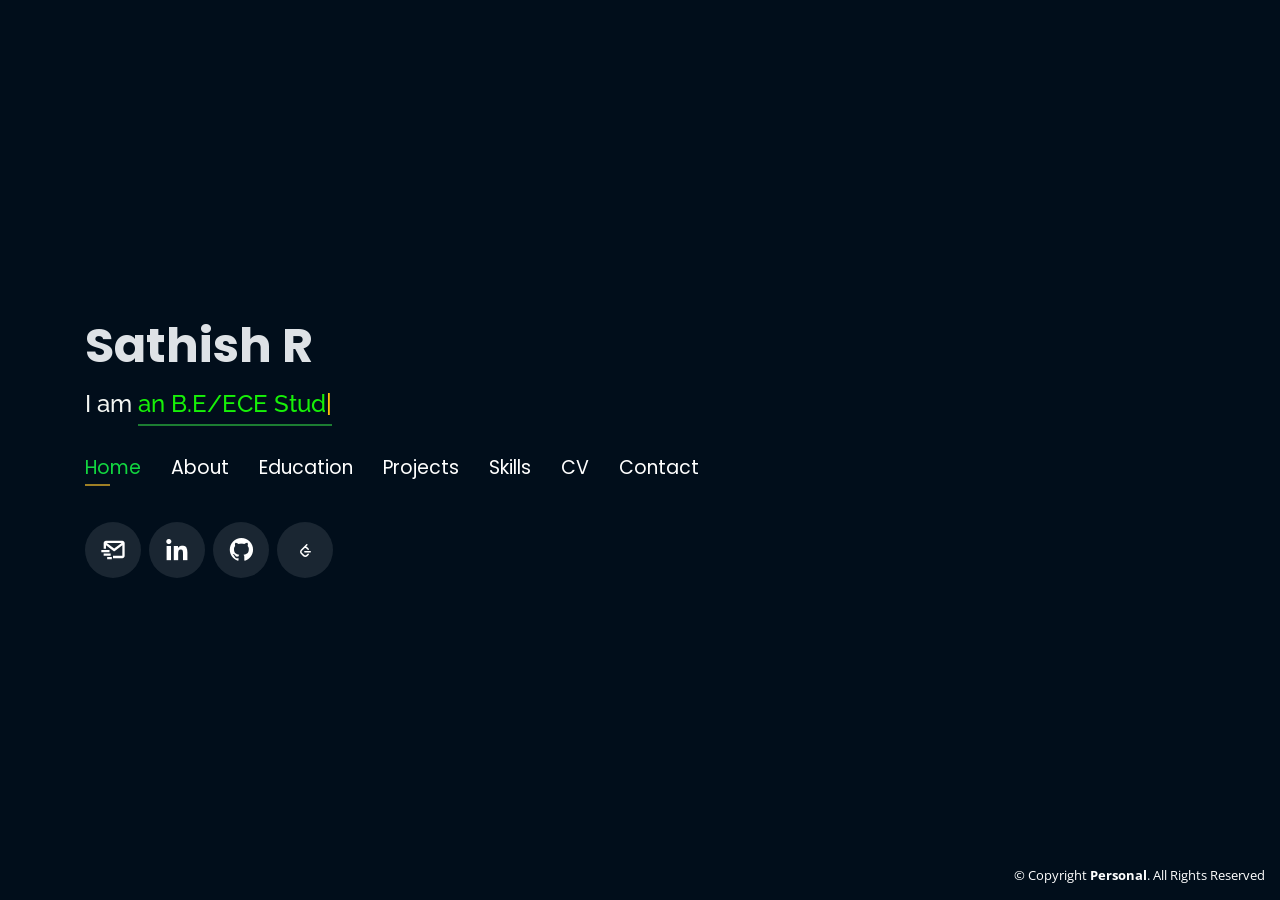
==== commit 76b38469: "Mobile responsive" ====
--- a/index.html
+++ b/index.html
@@ -1,898 +1,701 @@
 <!DOCTYPE html>
 <html lang="en">
-  <head>
-    <!-- ======= Start Google Tag Manager ======= -->
-
-    <script>
-      (function (w, d, s, l, i) {
-        w[l] = w[l] || [];
-        w[l].push({ "gtm.start": new Date().getTime(), event: "gtm.js" });
-        var f = d.getElementsByTagName(s)[0],
-          j = d.createElement(s),
-          dl = l != "dataLayer" ? "&l=" + l : "";
-        j.async = true;
-        j.src = "https://www.googletagmanager.com/gtm.js?id=" + i + dl;
-        f.parentNode.insertBefore(j, f);
-      })(window, document, "script", "dataLayer", "GTM-5BB8W2X");
-    </script>
-
-    <!-- ======= End Google Tag Manager ======= -->
-
-    <meta charset="utf-8" />
-    <meta content="width=device-width, initial-scale=1.0" name="viewport" />
-
-    <title>Sathish R</title>
-    <meta content="" name="description" />
-    <meta content="" name="keywords" />
-
-    <!-- Google Fonts -->
-
-    <link
-      href="https://fonts.googleapis.com/css?family=Open+Sans:300,300i,400,400i,600,600i,700,700i|Raleway:300,300i,400,400i,500,500i,600,600i,700,700i|Poppins:300,300i,400,400i,500,500i,600,600i,700,700i"
-      rel="stylesheet"
-    />
-
-    <!-- Vendor CSS Files -->
-
-    <link
-      href="assets/vendor/bootstrap/css/bootstrap.min.css"
-      rel="stylesheet"
-    />
-    <link href="assets/vendor/icofont/icofont.min.css" rel="stylesheet" />
-    <link href="assets/vendor/remixicon/remixicon.css" rel="stylesheet" />
-    <link
-      href="assets/vendor/owl.carousel/assets/owl.carousel.min.css"
-      rel="stylesheet"
-    />
-    <link href="assets/vendor/boxicons/css/boxicons.min.css" rel="stylesheet" />
-    <link href="assets/vendor/venobox/venobox.css" rel="stylesheet" />
-
-    <!-- Template Main CSS File -->
-    <link rel="stylesheet" href="https://cdnjs.cloudflare.com/ajax/libs/font-awesome/6.0.0-beta3/css/all.min.css">
-    <link href="assets/css/style.css" rel="stylesheet" />
-
-    <!-- Global site tag (gtag.js) - Google Analytics -->
-
-    <script
-      async
-      src="https://www.googletagmanager.com/gtag/js?id=UA-169007209-3"
-    ></script>
-    <script>
-      window.dataLayer = window.dataLayer || [];
-      function gtag() {
-        dataLayer.push(arguments);
-      }
-      gtag("js", new Date());
-      gtag("config", "UA-169007209-3");
-    </script>
-
-    <!-- =======================================================
+
+<head>
+  <!-- ======= Start Google Tag Manager ======= -->
+
+  <script>
+    (function (w, d, s, l, i) {
+      w[l] = w[l] || [];
+      w[l].push({ "gtm.start": new Date().getTime(), event: "gtm.js" });
+      var f = d.getElementsByTagName(s)[0],
+        j = d.createElement(s),
+        dl = l != "dataLayer" ? "&l=" + l : "";
+      j.async = true;
+      j.src = "https://www.googletagmanager.com/gtm.js?id=" + i + dl;
+      f.parentNode.insertBefore(j, f);
+    })(window, document, "script", "dataLayer", "GTM-5BB8W2X");
+  </script>
+
+  <!-- ======= End Google Tag Manager ======= -->
+
+  <meta charset="utf-8" />
+  <meta content="width=device-width, initial-scale=1.0" name="viewport" />
+
+  <title>Sathish R</title>
+  <meta content="" name="description" />
+  <meta content="" name="keywords" />
+
+  <!-- Google Fonts -->
+
+  <link
+    href="https://fonts.googleapis.com/css?family=Open+Sans:300,300i,400,400i,600,600i,700,700i|Raleway:300,300i,400,400i,500,500i,600,600i,700,700i|Poppins:300,300i,400,400i,500,500i,600,600i,700,700i"
+    rel="stylesheet" />
+
+  <!-- Vendor CSS Files -->
+
+  <link href="assets/vendor/bootstrap/css/bootstrap.min.css" rel="stylesheet" />
+  <link href="assets/vendor/icofont/icofont.min.css" rel="stylesheet" />
+  <link href="assets/vendor/remixicon/remixicon.css" rel="stylesheet" />
+  <link href="assets/vendor/owl.carousel/assets/owl.carousel.min.css" rel="stylesheet" />
+  <link href="assets/vendor/boxicons/css/boxicons.min.css" rel="stylesheet" />
+  <link href="assets/vendor/venobox/venobox.css" rel="stylesheet" />
+
+  <!-- Template Main CSS File -->
+  <link rel="stylesheet" href="https://cdnjs.cloudflare.com/ajax/libs/font-awesome/6.0.0-beta3/css/all.min.css">
+  <link href="assets/css/style.css" rel="stylesheet" />
+
+  <!-- Global site tag (gtag.js) - Google Analytics -->
+
+  <script async src="https://www.googletagmanager.com/gtag/js?id=UA-169007209-3"></script>
+  <script>
+    window.dataLayer = window.dataLayer || [];
+    function gtag() {
+      dataLayer.push(arguments);
+    }
+    gtag("js", new Date());
+    gtag("config", "UA-169007209-3");
+  </script>
+
+  <!-- =======================================================
   * Template Name: Personal - v2.1.0
   * Template URL: https://bootstrapmade.com/personal-free-resume-bootstrap-template/
   * Author: BootstrapMade.com
   * License: https://bootstrapmade.com/license/
   ======================================================== -->
-  </head>
-
-  <body>
-    <!-- ======= Start Google Tag Manager (noscript) ======= -->
-
-    <noscript
-      ><iframe
-        src="https://www.googletagmanager.com/ns.html?id=GTM-5BB8W2X"
-        height="0"
-        width="0"
-        style="display: none; visibility: hidden"
-      ></iframe
-    ></noscript>
-
-    <!-- ======= End Google Tag Manager (noscript) ======= -->
-
-    <video
-      class="background-image"
-      src="assets/img/background/binary_rain.mp4"
-      muted
-      loop
-      autoplay
-    ></video>
-
-    <!-- ======= Start Header ======= -->
-    
-    <header id="header" class="header-tops">
-      <div class="container">
-    
-        <h1><a href="index.html">Sathish R</a></h1>
-        <h2 style="color: #f3f6f2">
-          I am <span class="typing" style="color: #17f008"></span>
-        </h2>
-        <nav class="nav-menu d-none d-lg-block">
-          <ul>
-            <li class="active">
-              <a href="#header"> <span>Home</span></a>
-            </li>
-            <li>
-              <a href="#about"> <span>About</span></a>
-            </li>
-            <li>
-              <a href="#education"> <span>Education</span></a>
-            </li>
-            <li>
-              <a href="#projects"> <span>Projects</span></a>
-            </li>
-            <li>
-              <a href="#skills"> <span>Skills</span></a>
-            </li>
-            <li>
-              <a href="#cv"> <span>CV</span></a>
-            </li>
-            <li>
-              <a href="#contact"> <span>Contact</span></a>
-            </li>
-          </ul>
-        </nav>
-        <div class="social-links">
-          <a href="mailto:sathishrajendranece@gmail.com" target="_blank" class="gmail"
-            ><svg
-              xmlns="http://www.w3.org/2000/svg"
-              width="1em"
-              height="1em"
-              viewBox="0 0 24 24"
-            >
-              <path
-                fill="currentColor"
-                d="M20 4H6c-1.103 0-2 .897-2 2v5h2V8l6.4 4.8a1.001 1.001 0 0 0 1.2 0L20 8v9h-8v2h8c1.103 0 2-.897 2-2V6c0-1.103-.897-2-2-2m-7 6.75L6.666 6h12.668z"
-              />
-              <path
-                fill="currentColor"
-                d="M2 12h7v2H2zm2 3h6v2H4zm3 3h4v2H7z"
-              />
-            </svg>
-          </a>
-          <a
-            href="https://www.linkedin.com/in/developersathish/"
-            target="_blank"
-            class="linkedin"
-            ><i class="bx bxl-linkedin"></i
-          ></a>
-          <a href="https://github.com/Do-it-more" target="_blank" class="github"
-            ><i class="bx bxl-github"></i
-          ></a>
-          <a
-            href="https://leetcode.com/u/innocent_heart/"
-            target="_blank"
-            class="leetcode"
-            ><img class="svg" src="assets/img/social/leetcode.svg" width="13"
-          /></a>
-        </div>
-      </div>
-
-    </header>
-
-    <!-- ======= End Header ======= -->
-
-    <!-- ======= Start About Section ======= -->
-
-    <section id="about" class="about">
-      <div class="about-me container">
-        <div class="section-title">
-          <h2>About Me</h2>
-        </div>
-        <div class="row">
-          <div class="col-lg-4" data-aos="fade-right">
-            <img src="assets/img/about/Profile.jpg" class="img-fluid" alt="" />
-          </div>
-          <div class="col-lg-8 pt-4 pt-lg-0 content" data-aos="fade-left">
-            <h3 style="color: rgb(255, 255, 255)">
-              Hi there, Myself  
-              <b style="font-size: 35px">Sathish R </b>
-            </h3>
-            <p style="color: rgb(255, 255, 255)">
-              <br /><br />
-
-              ->I graduated with a Bachelor of Engineering in Electronics and Communication Engineering from Tagore Institute of Engineering and Technology, achieving a CGPA of 8.02/10. During my time there, I served as the class representative and actively participated in my department's cultural activities. <br /><br />
-              -> My academic journey in Electronics and Communication Engineering has provided me with a comprehensive foundation in both theoretical concepts and practical applications. I have developed a deep understanding of various areas, including signal processing, telecommunications, and embedded systems, all of which align with my personal interests. This blend of knowledge allows me to innovate at the intersection of electronics and communication, effectively bridging intricate technological gaps and contributing to advancements in the field.<br /><br />
-              -> My primary focus within Electronics and Communication Engineering is on software development. This passion not only shapes my career ambitions but also motivates me to become a proficient software developer. I am eager to delve deep into coding, exploring its intricacies and pushing the boundaries of what's possible in this dynamic and rapidly advancing field. Through continuous learning and hands-on experience, I aim to contribute innovative solutions that leverage software to enhance technological advancements. By harnessing my skills in software development, I aspire to play a pivotal role in creating impactful and transformative technologies that benefit society.<br /><br>
-              
-            </p>
-          </div>
-        </div>
-      </div>
-    </section>
-
-    <!-- ======= End About Section ======= -->
-
-    <!-- ======= Start Education Section ======= -->
-
-    <section id="education" class="services">
-      <div class="container">
-        <div class="section-title">
-          <h2>Education</h2>
-        </div>
-        <div class="row">
-          <div class="col-lg-12" data-aos="fade-up">
-            <div
-              class="col-md-12 mt-4 mt-md-0 icon-box"
-              data-aos="fade-up"
-              data-aos-delay="100"
-            >
-              <a href="http://www.boun.edu.tr/en_US" target="_blank"
-                ><img
-                  src="assets/img/education/TIET-logo.jpeg"
-                  class="img-fluid"
-                  style="float: left; margin: 0 10px 0 0"
-                  width="90"
-              /></a>
-              <h4 style="text-align: left">
-                <a
-                  href="#"
-                  target="_blank"
-                  style="color: #12d640"
-                  >Tagore Institute of Engineering and Technology </a
-                ><br />
-              </h4>
-              <h5 style="text-align: left">
-                <em
-                  >Bachelor of Engineering  : <strong>CGPA: 8.02</strong></em
-                >
-              </h5>
-              <span class="left" style="float: left; color: #fff"
-                ><em>July 2017 - April 2021</em></span
-              >
-              <span class="right" style="float: right; color: #fff"
-                ><em>Attur , Salem</em></span
-              ><br /><br />
-              <h6 style="text-align: left">
-                <strong>Field of Specialization : </strong> Electronics and Communication Engineering
-              </h6>
+</head>
+
+<body>
+  <!-- ======= Start Google Tag Manager (noscript) ======= -->
+
+  <noscript><iframe src="https://www.googletagmanager.com/ns.html?id=GTM-5BB8W2X" height="0" width="0"
+      style="display: none; visibility: hidden"></iframe></noscript>
+
+  <!-- ======= End Google Tag Manager (noscript) ======= -->
+
+  <video class="background-image" src="assets/img/background/binary_rain.mp4" muted loop autoplay></video>
+
+  <!-- ======= Start Header ======= -->
+
+  <header id="header" class="header-tops">
+    <div class="container">
+
+      <h1><a href="index.html">Sathish R</a></h1>
+      <h2 style="color: #f3f6f2">
+        I am <span class="typing" style="color: #17f008"></span>
+      </h2>
+      <nav class="nav-menu d-none d-lg-block">
+        <ul>
+          <li class="active">
+            <a href="#header"> <span>Home</span></a>
+          </li>
+          <li>
+            <a href="#about"> <span>About</span></a>
+          </li>
+          <li>
+            <a href="#education"> <span>Education</span></a>
+          </li>
+          <li>
+            <a href="#projects"> <span>Projects</span></a>
+          </li>
+          <li>
+            <a href="#skills"> <span>Skills</span></a>
+          </li>
+          <li>
+            <a href="#cv"> <span>CV</span></a>
+          </li>
+          <li>
+            <a href="#contact"> <span>Contact</span></a>
+          </li>
+        </ul>
+      </nav>
+      <div class="social-links">
+        <a href="mailto:sathishrajendranece@gmail.com" target="_blank" class="gmail"><svg
+            xmlns="http://www.w3.org/2000/svg" width="1em" height="1em" viewBox="0 0 24 24">
+            <path fill="currentColor"
+              d="M20 4H6c-1.103 0-2 .897-2 2v5h2V8l6.4 4.8a1.001 1.001 0 0 0 1.2 0L20 8v9h-8v2h8c1.103 0 2-.897 2-2V6c0-1.103-.897-2-2-2m-7 6.75L6.666 6h12.668z" />
+            <path fill="currentColor" d="M2 12h7v2H2zm2 3h6v2H4zm3 3h4v2H7z" />
+          </svg>
+        </a>
+        <a href="https://www.linkedin.com/in/developersathish/" target="_blank" class="linkedin"><i
+            class="bx bxl-linkedin"></i></a>
+        <a href="https://github.com/Do-it-more" target="_blank" class="github"><i class="bx bxl-github"></i></a>
+        <a href="https://leetcode.com/u/innocent_heart/" target="_blank" class="leetcode"><img class="svg"
+            src="assets/img/social/leetcode.svg" width="13" /></a>
+      </div>
+    </div>
+
+  </header>
+
+  <!-- ======= End Header ======= -->
+
+  <!-- ======= Start About Section ======= -->
+
+  <section id="about" class="about">
+    <div class="about-me container">
+      <div class="section-title">
+        <h2>About Me</h2>
+      </div>
+      <div class="row">
+        <div class="col-lg-4" data-aos="fade-right">
+          <img src="assets/img/about/Profile.jpg" class="img-fluid" alt="" />
+        </div>
+        <div class="col-lg-8 pt-4 pt-lg-0 content" data-aos="fade-left">
+          <h3 style="color: rgb(255, 255, 255)">
+            Hi there, Myself
+            <b style="font-size: 35px">Sathish R </b>
+          </h3>
+          <p style="color: rgb(255, 255, 255)">
+            <br /><br />
+
+            ->I graduated with a Bachelor of Engineering in Electronics and Communication Engineering from Tagore
+            Institute of Engineering and Technology, achieving a CGPA of 8.02/10. During my time there, I served as the
+            class representative and actively participated in my department's cultural activities. <br /><br />
+            -> My academic journey in Electronics and Communication Engineering has provided me with a comprehensive
+            foundation in both theoretical concepts and practical applications. I have developed a deep understanding of
+            various areas, including signal processing, telecommunications, and embedded systems, all of which align
+            with my personal interests. This blend of knowledge allows me to innovate at the intersection of electronics
+            and communication, effectively bridging intricate technological gaps and contributing to advancements in the
+            field.<br /><br />
+            -> My primary focus within Electronics and Communication Engineering is on software development. This
+            passion not only shapes my career ambitions but also motivates me to become a proficient software developer.
+            I am eager to delve deep into coding, exploring its intricacies and pushing the boundaries of what's
+            possible in this dynamic and rapidly advancing field. Through continuous learning and hands-on experience, I
+            aim to contribute innovative solutions that leverage software to enhance technological advancements. By
+            harnessing my skills in software development, I aspire to play a pivotal role in creating impactful and
+            transformative technologies that benefit society.<br /><br>
+
+          </p>
+        </div>
+      </div>
+    </div>
+  </section>
+
+  <!-- ======= End About Section ======= -->
+
+  <!-- ======= Start Education Section ======= -->
+
+  <section id="education" class="services">
+    <div class="container">
+      <div class="section-title">
+        <h2>Education</h2>
+      </div>
+      <div class="row">
+        <div class="col-lg-12" data-aos="fade-up">
+          <div class="col-md-12 mt-4 mt-md-0 icon-box" data-aos="fade-up" data-aos-delay="100">
+            <a href="http://www.boun.edu.tr/en_US" target="_blank"><img src="assets/img/education/TIET-logo.jpeg"
+                class="img-fluid" style="float: left; margin: 0 10px 0 0" width="90" /></a>
+            <h4 style="text-align: left">
+              <a href="#" target="_blank" style="color: #12d640">Tagore Institute of Engineering and Technology
+              </a><br />
+            </h4>
+            <h5 style="text-align: left">
+              <em>Bachelor of Engineering : <strong>CGPA: 8.02</strong></em>
+            </h5>
+            <span class="left" style="float: left; color: #fff"><em>July 2017 - April 2021</em></span>
+            <span class="right" style="float: right; color: #fff"><em>Attur , Salem</em></span><br /><br />
+            <h6 style="text-align: left">
+              <strong>Field of Specialization : </strong> Electronics and Communication Engineering
+            </h6>
+          </div>
+        </div>
+        <!--HSC-->
+        <div class="col-lg-12" data-aos="fade-up">
+          <div class="col-md-12 mt-4 mt-md-0 icon-box" data-aos="fade-up" data-aos-delay="100">
+            <a href="#" target="_blank"><img src="assets/img/education/school.jpg" class="img-fluid"
+                style="float: left; margin: 0 10px 0 0" width="90" /></a>
+            <h4 style="text-align: left">
+              <a href="#" target="_blank" style="color: #12d640">Bharathi Matriculation Higher Secondary
+                School</a><br />
+            </h4>
+            <h5 style="text-align: left">
+              <em>HSC : <strong>Percentage: 78%</strong></em>
+            </h5>
+            <span class="left" style="float: left; color: #fff"><em>June 2016 - April 2017</em></span>
+            <span class="right" style="float: right; color: #fff"><em>Thammampatty, Salem</em></span><br /><br />
+          </div>
+        </div>
+        <!--SSLC-->
+        <div class="col-lg-12" data-aos="fade-up">
+          <div class="col-md-12 mt-4 mt-md-0 icon-box" data-aos="fade-up" data-aos-delay="100">
+            <a href="#" target="_blank"><img src="assets/img/education/school.jpg" class="img-fluid"
+                style="float: left; margin: 0 10px 0 0" width="90" /></a>
+            <h4 style="text-align: left">
+              <a href="#" target="_blank" style="color: #12d640">Bharathi Matriculation Higher Secondary
+                School</a><br />
+            </h4>
+            <h5 style="text-align: left">
+              <em>SSLC : <strong>Percentage: 85%</strong></em>
+            </h5>
+            <span class="left" style="float: left; color: #fff"><em>July 2014 - April 2015</em></span>
+            <span class="right" style="float: right; color: #fff"><em>Thammampatty, Salem</em></span><br /><br />
+          </div>
+        </div>
+      </div>
+    </div>
+  </section>
+
+  <!-- ======= End Education Section ======= -->
+
+
+  <!-- ======= Start Projects Section ======= -->
+
+  <section id="projects" class="services ownedit">
+    <h2 class="own" style="margin-top: 30px; ">OWN PROJECTS</h2>
+    <br>
+
+    <div class="Topic">
+
+      <!-- Card 1 -->
+      <div class="shadows">
+        <div class="img-parts">
+          <img src="./assets/img/projects/todolist.png" alt="" width="320px" />
+        </div>
+        <div class="contents-parts">
+          <h3 style="margin-bottom: 0px; margin-top: 5px">Task Manager</h3>
+          <div class="inner-contents-parts">
+            <p style="font-size: smaller; margin-top: 1px ; font-weight: 500;">
+              A responsive web app features include task creation, deletion and theme changes with real-time updates
+              via React's state management
+            </p>
+            <p style="font-size: smaller ; margin-bottom: 5px; font-weight: 500;">Code Link : <b><a
+                  href="https://github.com/Do-it-more/activity-tracker  " style="color: #FFFFFF ">Click here</a></b>
+            </p>
+            <p style="font-size: smaller ; font-weight: 500;">
+              Live Preview :
+              <b><a href="https://do-it-more.github.io/activity-tracker/" style="color: #ffffff" target="_blank">Click
+                  here</a></b>
+            </p>
+          </div>
+        </div>
+      </div>
+
+      <!-- Card 2 -->
+      <div class="shadows">
+        <div class="img-parts">
+          <img src="./assets/img/projects/game.png" alt="" width="320px" />
+        </div>
+        <div class="contents-parts">
+          <h3 style="margin-bottom: 0px; margin-top: 5px">Guess Word Game</h3>
+          <div class="inner-contents-parts">
+            <p style="font-size: smaller; margin-top: 1px ; font-weight: 500;">
+              This game in Java is a word-guessing game where the player guesses letters of a hidden word within a
+              limited number of attempts. It features random word selection, tracks guessed letters, and provides
+              feedback on the player's progress.
+            </p>
+            <p style="font-size: smaller ; margin-bottom: 5px; font-weight: 500;">Code Link : <b><a
+                  href="https://github.com/Do-it-more/Guess_Word_Game" style="color: #ffffff">Click here</a></b>
+            </p>
+          </div>
+        </div>
+      </div>
+
+      <!-- Card 3 -->
+      <div class="shadows">
+        <div class="img-parts">
+          <img src="./assets/img/projects/LandingPage.png" alt="" width="320px" />
+        </div>
+        <div class="contents-parts">
+          <h3 style="margin-bottom: 0px; margin-top: 5px">Landing Page</h3>
+          <div class="inner-contents-parts">
+            <p style="font-size: smaller; margin-top: 1px ; font-weight: 500;">
+              A simple website using HTML & CSS. This is my first landing page as I start my frontend journey
+            </p>
+            <p style="font-size: smaller ; margin-bottom: 5px; font-weight: 500;">Code Link : <b><a
+                  href="https://github.com/Do-it-more/Task2" style="color: #FFFFFF ">Click here</a></b></p>
+            <p style="font-size: smaller ; font-weight: 500;">
+              Live Preview :
+              <b><a href="https://do-it-more.github.io/Task2/" style="color: #ffffff" target="_blank">Click
+                  here</a></b>
+            </p>
+          </div>
+        </div>
+      </div>
+
+      <!-- Card 4 -->
+      <div class="shadows">
+        <div class="img-parts">
+          <img src="./assets/img/projects/BookStore.png" alt="" width="320px" />
+        </div>
+        <div class="contents-parts">
+          <h3 style="margin-bottom: 0px; margin-top: 5px">Book Shopping</h3>
+          <div class="inner-contents-parts">
+            <p style="font-size: smaller; margin-top: 1px ; font-weight: 500;">
+              In this project learned how do make complete e-shopping website
+            </p>
+            <p style="font-size: smaller ; margin-bottom: 5px; font-weight: 500;">Code Link : <b><a
+                  href="https://github.com/Do-it-more/Bookstore" style="color: #FFFFFF ">Click here</a></b></p>
+            <p style="font-size: smaller ; font-weight: 500;">
+              Live Preview :
+              <b><a href="https://do-it-more.github.io/Bookstore/" style="color: #ffffff" target="_blank">Click
+                  here</a></b>
+            </p>
+          </div>
+        </div>
+      </div>
+
+      <!-- Card 5 -->
+      <div class="shadows">
+        <div class="img-parts">
+          <img src="./assets/img/projects/todolistjava.png" alt="" width="320px" />
+        </div>
+        <div class="contents-parts">
+          <h3 style="margin-bottom: 0px; margin-top: 5px">To_Do_List</h3>
+          <div class="inner-contents-parts">
+            <p style="font-size: smaller; margin-top: 1px; font-weight: 500;">
+              A To-Do List project in Java involves creating a console application where users can add, view, update,
+              and delete tasks, with data persistence to handle task management effectively.
+            </p>
+            <p style="font-size: smaller ; margin-bottom: 5px; font-weight: 500;">Code Link : <b><a
+                  href="https://github.com/Do-it-more/To-do-list-Java" style="color: #ffffff" target="_blank">Click
+                  here</a></b></p>
+          </div>
+        </div>
+      </div>
+
+      <!-- Card 6 -->
+      <div class="shadows">
+        <div class="img-parts">
+          <img src="./assets/img/projects/RoomRent.png" alt="" width="320px" />
+        </div>
+        <div class="contents-parts">
+          <h3 style="margin-bottom: 0px; margin-top: 5px ; font-weight: 500;">2BHK Apartment</h3>
+          <div class="inner-contents-parts">
+            <p style="font-size: smaller; margin-top: 1px; font-weight: 500;">
+              A beautiful 2BHK Apartment project include carousel, Cards and Signin
+            </p>
+            <p style="font-size: smaller ; margin-bottom: 5px; font-weight: 500;">Code Link : <b><a
+                  href="https://github.com/Do-it-more/bootstrap-" style="color: #ffffff ; ">Click here</a></b></p>
+            <p style="font-size: smaller ; font-weight: 500;">
+              Live Preview :
+              <b><a href="https://do-it-more.github.io/bootstrap-/" style="color: #ffffff" target="_blank">Click
+                  here</a></b>
+            </p>
+          </div>
+        </div>
+      </div>
+
+    </div>
+    <br><br>
+  </section>
+
+  <!-- ======= End Projects Section ======= -->
+
+  <!-- ======= Start Skills Section ======= -->
+
+  <section id="skills" class="services">
+    <div class="container">
+      <div class="section-title">
+        <h2>Skills</h2>
+      </div>
+      <div class="row">
+        <div class="col-lg-12" data-aos="fade-up">
+          <div class="col-md-12 mt-4 mt-md-0 icon-box" data-aos="fade-up" data-aos-delay="100">
+            <h4 style="text-align: left; color: #12d640">Competitive Programming Profiles</h4>
+            <div class="d-flex justify-content-center flex-wrap">
+              <figure class="item m-3" style="display: inline-block">
+                <a href="https://leetcode.com/u/innocent_heart/"><img
+                    src="https://img.icons8.com/external-tal-revivo-shadow-tal-revivo/50/000000/external-level-up-your-coding-skills-and-quickly-land-a-job-logo-shadow-tal-revivo.png"
+                    alt="LeetCode" width=60px height=60px /></a>
+                <figcaption style="text-align: center">Leetcode</figcaption>
+              </figure>
+
+              <figure class="item m-3" style="display: inline-block">
+                <a href="https://www.codechef.com/users/innocent_heart/"><img
+                    src="https://img.icons8.com/color/50/000000/codechef.png" alt="Code Chef" width=60px
+                    height=60px /></a>
+                <figcaption style="text-align: center">Codechef</figcaption>
+              </figure>
+
+              <figure class="item m-3" style="display: inline-block">
+                <a href="https://www.geeksforgeeks.org/user/sathishrajendranece/"><img
+                    src="https://geeksforgeeks.zohorecruit.in/recruit/viewCareerImage.do?page_id=61093000000211152&type=logo&file_name=GG_Logo.png"
+                    alt="GFG" width=60px /></a>
+                <figcaption style="text-align: center">geeksforgeeks</figcaption>
+              </figure>
+
             </div>
           </div>
-          <!--HSC-->
-          <div class="col-lg-12" data-aos="fade-up">
-            <div
-              class="col-md-12 mt-4 mt-md-0 icon-box"
-              data-aos="fade-up"
-              data-aos-delay="100"
-            >
-              <a href="#" target="_blank"
-                ><img
-                  src="assets/img/education/school.jpg"
-                  class="img-fluid"
-                  style="float: left; margin: 0 10px 0 0"
-                  width="90"
-              /></a>
-              <h4 style="text-align: left">
-                <a
-                  href="#"
-                  target="_blank"
-                  style="color: #12d640"
-                  >Bharathi Matriculation Higher Secondary School</a
-                ><br />
-              </h4>
-              <h5 style="text-align: left">
-                <em>HSC : <strong>Percentage: 78%</strong></em>
-              </h5>
-              <span class="left" style="float: left; color: #fff"
-                ><em>June 2016 - April 2017</em></span
-              >
-              <span class="right" style="float: right; color: #fff"
-                ><em>Thammampatty, Salem</em></span
-              ><br /><br />
-            </div>
-          </div>
-          <!--SSLC-->
-          <div class="col-lg-12" data-aos="fade-up">
-            <div
-              class="col-md-12 mt-4 mt-md-0 icon-box"
-              data-aos="fade-up"
-              data-aos-delay="100"
-            >
-              <a href="#" target="_blank"
-                ><img
-                  src="assets/img/education/school.jpg"
-                  class="img-fluid"
-                  style="float: left; margin: 0 10px 0 0"
-                  width="90"
-              /></a>
-              <h4 style="text-align: left">
-                <a
-                  href="#"
-                  target="_blank"
-                  style="color: #12d640"
-                  >Bharathi Matriculation Higher Secondary School</a
-                ><br />
-              </h4>
-              <h5 style="text-align: left">
-                <em>SSLC : <strong>Percentage: 85%</strong></em>
-              </h5>
-              <span class="left" style="float: left; color: #fff"
-                ><em>July 2014 - April 2015</em></span
-              >
-              <span class="right" style="float: right; color: #fff"
-                ><em>Thammampatty, Salem</em></span
-              ><br /><br />
-            </div>
-          </div>
-        </div>
-      </div>
-    </section>
-
-    <!-- ======= End Education Section ======= -->
-
-
-    <!-- ======= Start Projects Section ======= -->
-    
-    <section id="projects" class="services ownedit">
-      <h2 class="own" style="margin-top: 30px; ">OWN PROJECTS</h2>
-      <br>
-      
-      <div class="Topic" >
-        
-        <div class="left-p">
-        
-          <!-- L1 -->
-          <div class="shadows">
-            <div class="img-parts">
-              <img
-                src="./assets/img/projects/todolist.png"
-                alt=""
-                width="320px"
-              />
-            </div>
-            <div class="contents-parts">
-              <h3 style="margin-bottom: 0px; margin-top: 5px">Task Manager</h3>
-              <div class="inner-contents-parts">
-                <p style="font-size: smaller; margin-top: 1px ; font-weight: 500;">
-                  A responsive web app features include task creation, deletion and theme changes with real-time updates via React's state management
-                </p>
-                <p style="font-size: smaller ; margin-bottom: 5px; font-weight: 500;">Code Link : <b
-                  ><a
-                    href="https://github.com/Do-it-more/activity-tracker  "
-                    style="color: #FFFFFF "
-                    >Click here</a
-                  ></b</p>
-                  <p style="font-size: smaller ; font-weight: 500;">
-                    Live Preview :
-                    <b
-                      ><a
-                        href="https://do-it-more.github.io/activity-tracker/"
-                        style="color: #ffffff"
-                      target="_blank"
-                        >Click here</a
-                      ></b
-                    >
-                  </p>
-              </div>
-            </div>
-          </div>
-          
-          
-          <!-- L2 -->
-          <br><br>
-          <div class="shadows">
-            <div class="img-parts">
-              <img
-                src="./assets/img/projects/LandingPage.png"
-                alt=""
-                width="320px"
-              />
-            </div>
-            <div class="contents-parts">
-              <h3 style="margin-bottom: 0px; margin-top: 5px">Landing Page</h3>
-              <div class="inner-contents-parts">
-                <p style="font-size: smaller; margin-top: 1px ; font-weight: 500;">
-                  A simple website using HTML & CSS. This is my first landing page as I start my frontend journey
-                </p>
-                <p style="font-size: smaller ; margin-bottom: 5px; font-weight: 500;">Code Link : <b
-                  ><a
-                    href="https://github.com/Do-it-more/Task2"
-                    style="color: #FFFFFF "
-                    >Click here</a
-                  ></b</p>
-                  <p style="font-size: smaller ; font-weight: 500;">
-                    Live Preview :
-                    <b
-                      ><a
-                        href="https://do-it-more.github.io/Task2/"
-                        style="color: #ffffff"
-                      target="_blank"
-                        >Click here</a
-                      ></b
-                    >
-                  </p>
-              </div>
-            </div>
-          </div>
-          <br><br>
-          
-          <!-- L3 -->
-        <div class="shadows">
-            <div class="img-parts">
-              <img
-                src="./assets/img/projects/todolistjava.png"
-                alt=""
-                width="320px"
-              />
-            </div>
-            <div class="contents-parts">
-              <h3 style="margin-bottom: 0px; margin-top: 5px">To_Do_List</h3>
-              <div class="inner-contents-parts">
-                <p style="font-size: smaller; margin-top: 1px; font-weight: 500;">
-                  A To-Do List project in Java involves creating a console application where users can add, view, update, and delete tasks, with data persistence to handle task management effectively.
-                </p>
-                <p style="font-size: smaller ; margin-bottom: 5px; font-weight: 500;">Code Link : <b
-                  ><a
-                    href="https://github.com/Do-it-more/To-do-list-Java"
-                    style="color: #ffffff"
-                    target="_blank"
-                    >Click here</a
-                  ></b</p>
-              </div>
-            </div>
-          </div>
-        </div>
-      
-
-<!--=================================Right side column========================================-->
-        <div class="right-p">
-
-          <!--R1-->
-          <div class="shadows">
-            <div class="img-parts">
-              <img
-                src="./assets/img/projects/game.png"
-                alt=""
-                width="320px"
-              />
-            </div>
-            <div class="contents-parts">
-              <h3 style="margin-bottom: 0px; margin-top: 5px">Guess Word Game</h3>
-              <div class="inner-contents-parts">
-                <p style="font-size: smaller; margin-top: 1px ; font-weight: 500;">
-                  This game in Java is a word-guessing game where the player guesses letters of a hidden word within a limited number of attempts. It features random word selection, tracks guessed letters, and provides feedback on the player's progress.
-                </p>
-                <p style="font-size: smaller ; margin-bottom: 5px; font-weight: 500;">Code Link : <b
-                  ><a
-                    href="https://github.com/Do-it-more/Guess_Word_Game"
-                    style="color: #ffffff"
-                    >Click here</a
-                  ></b</p>
-              </div>
-            </div>
-          </div>
-          <br><br>
-
-        <!--R2-->
-          <div class="shadows">
-            <div class="img-parts">
-              <img
-                src="./assets/img/projects/BookStore.png"
-                alt=""
-                width="320px"
-              />
-            </div>
-            <div class="contents-parts">
-              <h3 style="margin-bottom: 0px; margin-top: 5px">Book Shopping</h3>
-              <div class="inner-contents-parts">
-                <p style="font-size: smaller; margin-top: 1px ; font-weight: 500;">
-                  In this project learned how do make complete e-shopping website 
-                </p>
-                <p style="font-size: smaller ; margin-bottom: 5px; font-weight: 500;">Code Link : <b
-                  ><a
-                    href="https://github.com/Do-it-more/Bookstore"
-                    style="color: #FFFFFF "
-                    >Click here</a
-                  ></b</p>
-                  <p style="font-size: smaller ; font-weight: 500;">
-                    Live Preview :
-                    <b
-                      ><a
-                        href="https://do-it-more.github.io/Bookstore/"
-                        style="color: #ffffff"
-                      target="_blank"
-                        >Click here</a
-                      ></b
-                    >
-                  </p>
-              </div>
-            </div>
-          </div>
-          <br><br>
-          
-        <!-- R3 -->
-        <div class="shadows">
-          <div class="img-parts">
-            <img
-              src="./assets/img/projects/RoomRent.png"
-              alt=""
-              width="320px"
-            />
-          </div>
-          <div class="contents-parts">
-            <h3 style="margin-bottom: 0px; margin-top: 5px ; font-weight: 500;">2BHK Apartment</h3>
-            <div class="inner-contents-parts">
-              <p style="font-size: smaller; margin-top: 1px; font-weight: 500;" >
-                A beautiful 2BHK Apartment project include carousel, Cards and Signin 
-              </p>
-              <p style="font-size: smaller ; margin-bottom: 5px; font-weight: 500;">Code Link : <b
-                ><a
-                  href="https://github.com/Do-it-more/bootstrap-"
-                  style="color: #ffffff ; "
-                  >Click here</a
-                ></b</p>
-                <p style="font-size: smaller ; font-weight: 500;">
-                  Live Preview :
-                  <b
-                    ><a
-                      href="https://do-it-more.github.io/bootstrap-/"
-                      style="color: #ffffff"
-                    target="_blank"
-                      >Click here</a
-                    ></b
-                  >
-                </p>
-            </div>
-          </div>
-        </div>
-        
-      
-        </div>   
-      </div>
-    <br><br>
-    </section>
-
-    <!-- ======= End Projects Section ======= -->
-
-    <!-- ======= Start Skills Section ======= -->
-
-    <section id="skills" class="services">
-      <div class="container">
-        <div class="section-title">
-          <h2>Skills</h2>
-        </div>
-        <div class="row">
-          <div class="col-lg-12" data-aos="fade-up">
-            <div
-              class="col-md-12 mt-4 mt-md-0 icon-box"
-              data-aos="fade-up"
-              data-aos-delay="100"
-            >
-              <h4 style="text-align: left; color: #12d640">Competitive Programming Profiles</h4>
-              <div style="text-align: center">
-                <figure class="item" style="display: inline-block">
-                  <a href="https://leetcode.com/u/innocent_heart/"><img src="https://img.icons8.com/external-tal-revivo-shadow-tal-revivo/50/000000/external-level-up-your-coding-skills-and-quickly-land-a-job-logo-shadow-tal-revivo.png" alt="LeetCode" width = 60px height = 60px /></a>
-                  <figcaption style="text-align: center">Leetcode</figcaption>
-                </figure>
-                &nbsp; &nbsp;&nbsp; &nbsp;&nbsp; &nbsp;
-
-                <figure class="item" style="display: inline-block">
-                  <a href="https://www.codechef.com/users/innocent_heart"><img src="https://img.icons8.com/color/50/000000/codechef.png" alt="Code Chef" width = 60px height = 60px /></a>
-                  <figcaption style="text-align: center">Codechef</figcaption>
-                </figure>
-                &nbsp; &nbsp;&nbsp; &nbsp;&nbsp; &nbsp;
-
-                <figure class="item" style="display: inline-block">
-                  <a href="https://www.geeksforgeeks.org/user/sathishrajendranece/"><img src="https://geeksforgeeks.zohorecruit.in/recruit/viewCareerImage.do?page_id=61093000000211152&type=logo&file_name=GG_Logo.png" alt="GFG" width = 60px /></a>  
-                  <figcaption style="text-align: center">geeksforgeeks</figcaption>
-                </figure>
-                &nbsp; &nbsp;&nbsp; &nbsp;&nbsp; &nbsp;
-
-              </div>
-            </div>
-            <div
-            class="col-md-12 mt-4 mt-md-0 icon-box"
-            data-aos="fade-up"
-            data-aos-delay="100"
-          >
+          <div class="col-md-12 mt-4 mt-md-0 icon-box" data-aos="fade-up" data-aos-delay="100">
             <h4 style="text-align: left; color: #12d640">Programming Languages</h4>
-            <div style="text-align: center">
-              <figure class="item" style="display: inline-block">
-                <a
-                  href="https://www.java.com"
-                  target="_blank"
-                  rel="noreferrer"
-                >
-                  <img
-                    src="https://raw.githubusercontent.com/devicons/devicon/master/icons/java/java-original.svg"
-                    alt="java"
-                    width="60"
-                    height="60"
-                  />
+            <div class="d-flex justify-content-center flex-wrap">
+              <figure class="item m-3" style="display: inline-block">
+                <a href="https://www.java.com" target="_blank" rel="noreferrer">
+                  <img src="https://raw.githubusercontent.com/devicons/devicon/master/icons/java/java-original.svg"
+                    alt="java" width="60" height="60" />
                 </a>
                 <figcaption style="text-align: center">Java</figcaption>
               </figure>
-              &nbsp; &nbsp; &nbsp; &nbsp; &nbsp; &nbsp;
-
-              <figure class="item" style="display: inline-block">
-                <a
-                  href="https://developer.mozilla.org/en-US/docs/Web/JavaScript"
-                  target="_blank"
-                  rel="noreferrer"
-                >
+
+              <figure class="item m-3" style="display: inline-block">
+                <a href="https://developer.mozilla.org/en-US/docs/Web/JavaScript" target="_blank" rel="noreferrer">
                   <img
                     src="https://raw.githubusercontent.com/devicons/devicon/master/icons/javascript/javascript-original.svg"
-                    alt="javascript"
-                    width="60"
-                    height="60"
-                  />
+                    alt="javascript" width="60" height="60" />
                 </a>
                 <figcaption style="text-align: center">JavaScript</figcaption>
               </figure>
             </div>
           </div>
 
-            <div
-              class="col-md-12 mt-4 mt-md-0 icon-box"
-              data-aos="fade-up"
-              data-aos-delay="100"
-            >
-              <h4 style="text-align: left; color: #12d640">Front-End Development</h4>
-              <div style="text-align: center">
-                <figure class="item" style="display: inline-block">
-                  <img alt="HTML" src="https://img.shields.io/badge/HTML5%20-%23E34F26.svg?style=plastic&logo=html5&logoColor=white" height = 30px width = 90px>
-                </figure>
-                &nbsp; &nbsp;  &nbsp; &nbsp;
-
-                <figure class="item" style="display: inline-block">
-                  <img alt="CSS" src="https://img.shields.io/badge/CSS%20-%231572B6.svg?style=plastic&logo=css3&logoColor=white" height = 30px width = 80px>
-                </figure>
-                &nbsp; &nbsp;  &nbsp; &nbsp;
-
-                <figure class="item" style="display: inline-block">
-                  <img alt="Python" src="https://img.shields.io/badge/react-%2361DAFB.svg?style=plastic&logo=React&logoColor=white" height = 30px width = 90px>
-                </figure>
-                &nbsp; &nbsp;   &nbsp; &nbsp;
-
-                <figure class="item" style="display: inline-block">
-                  <img alt="JavaScript" src="https://img.shields.io/badge/JavaScript%20-%23F7DF1E.svg?style=plastic&logo=javascript&logoColor=white" height = 30px width = 120px>
-                </figure>
-                &nbsp; &nbsp;   &nbsp; &nbsp;
-                <figure class="item" style="display: inline-block">
-                  <img alt="Bootstrap" src="https://img.shields.io/badge/Bootstrap%20-%232C2255.svg?&style=plastic&logoColor=white" height = 30px width = 120px/>
-                </figure>
-                
-          
-              </div>
+          <div class="col-md-12 mt-4 mt-md-0 icon-box" data-aos="fade-up" data-aos-delay="100">
+            <h4 style="text-align: left; color: #12d640">Front-End Development</h4>
+            <div class="d-flex justify-content-center flex-wrap">
+              <figure class="item m-3" style="display: inline-block">
+                <img alt="HTML"
+                  src="https://img.shields.io/badge/HTML5%20-%23E34F26.svg?style=plastic&logo=html5&logoColor=white"
+                  height=30px width=90px>
+              </figure>
+
+              <figure class="item m-3" style="display: inline-block">
+                <img alt="CSS"
+                  src="https://img.shields.io/badge/CSS%20-%231572B6.svg?style=plastic&logo=css3&logoColor=white"
+                  height=30px width=80px>
+              </figure>
+
+              <figure class="item m-3" style="display: inline-block">
+                <img alt="Python"
+                  src="https://img.shields.io/badge/react-%2361DAFB.svg?style=plastic&logo=React&logoColor=white"
+                  height=30px width=90px>
+              </figure>
+
+              <figure class="item m-3" style="display: inline-block">
+                <img alt="JavaScript"
+                  src="https://img.shields.io/badge/JavaScript%20-%23F7DF1E.svg?style=plastic&logo=javascript&logoColor=white"
+                  height=30px width=120px>
+              </figure>
+              <figure class="item m-3" style="display: inline-block">
+                <img alt="Bootstrap"
+                  src="https://img.shields.io/badge/Bootstrap%20-%232C2255.svg?&style=plastic&logoColor=white"
+                  height=30px width=120px />
+              </figure>
+
+
             </div>
-            <div
-              class="col-md-12 mt-4 mt-md-0 icon-box"
-              data-aos="fade-up"
-              data-aos-delay="100"
-            >
-              <h4 style="text-align: left; color: #12d640">Software & Tools</h4>
-              <div style="text-align: center">
-
-                &emsp;
-                <a href="#"><img alt="Git" src="https://img.shields.io/badge/Git%20-%23F05033.svg?style=plastic&logo=git&logoColor=white" height = 30px width = 70px></a>
-              &emsp;
-                <a href="#"><img alt="GitHub" src="https://img.shields.io/badge/github-%23181717.svg?style=plastic&logo=github&logoColor=white" height = 30px width = 100px></a>
-              &emsp;
-                <a href="#"><img src="https://img.shields.io/badge/mysql-%234479A1.svg?&style=plastic&logo=mysql&logoColor=white" height = 30px width = 90px/></a>
-              </div>
+          </div>
+          <div class="col-md-12 mt-4 mt-md-0 icon-box" data-aos="fade-up" data-aos-delay="100">
+            <h4 style="text-align: left; color: #12d640">Software & Tools</h4>
+            <div class="d-flex justify-content-center flex-wrap">
+
+              <a href="#" class="m-3"><img alt="Git"
+                  src="https://img.shields.io/badge/Git%20-%23F05033.svg?style=plastic&logo=git&logoColor=white"
+                  height=30px width=70px></a>
+              <a href="#" class="m-3"><img alt="GitHub"
+                  src="https://img.shields.io/badge/github-%23181717.svg?style=plastic&logo=github&logoColor=white"
+                  height=30px width=100px></a>
+              <a href="#" class="m-3"><img
+                  src="https://img.shields.io/badge/mysql-%234479A1.svg?&style=plastic&logo=mysql&logoColor=white"
+                  height=30px width=90px /></a>
             </div>
-
-            <div
-              class="col-md-12 mt-4 mt-md-0 icon-box"
-              data-aos="fade-up"
-              data-aos-delay="100"
-            >
-              <h4 style="text-align: left; color: #12d640">IDEs</h4>
-              <div style="text-align: center">
-
-                &emsp;
-    <a href="#"><img alt="Visual Studio Code" src="https://img.shields.io/badge/Visual%20Studio%20Code-0078d7.svg?style=plastic&logo=visual-studio-code&logoColor=white" height = 30px width = 160px></a>
-  &emsp;
-    <a href="#"><img alt="Eclipse" src="https://img.shields.io/badge/eclipse%20ide-%232C2255.svg?&style=plastic&logo=eclipse%20ide&logoColor=white" height = 30px width = 140px/></a>
-              </div>
-
-              
+          </div>
+
+          <div class="col-md-12 mt-4 mt-md-0 icon-box" data-aos="fade-up" data-aos-delay="100">
+            <h4 style="text-align: left; color: #12d640">IDEs</h4>
+            <div class="d-flex justify-content-center flex-wrap">
+
+              <a href="#" class="m-3"><img alt="Visual Studio Code"
+                  src="https://img.shields.io/badge/Visual%20Studio%20Code-0078d7.svg?style=plastic&logo=visual-studio-code&logoColor=white"
+                  height="30px" style="max-width: 100%; width: 160px; height: auto;"></a>
+              <a href="#" class="m-3"><img alt="Eclipse"
+                  src="https://img.shields.io/badge/eclipse%20ide-%232C2255.svg?&style=plastic&logo=eclipse%20ide&logoColor=white"
+                  height="30px" style="max-width: 100%; width: 140px; height: auto;" /></a>
             </div>
 
-            
-        </div>
-      </div>
-    </section>
-
-    <!-- ======= End Skills Section ======= -->
-
-    <!-- ======= Start CV Section ======= -->
-
-    <section id="cv" class="services">
-      <div class="container">
-        <div class="section-title">
-          <h2>CV</h2>
-        </div>
-        <div class="row">
-          <div
-            class="col-md-3 mt-4 mt-md-0 icon-box"
-            data-aos="fade-up"
-            data-aos-delay="100"
-          >
-            <a
-              href="https://purple-cindi-69.tiiny.site"
-              target="_blank"
-              ><div class="icon"><i class="icofont-page"></i></div
-            ></a>
-            <h4 class="title">
-              <a
-                style="color: #12d640"
-                href="https://purple-cindi-69.tiiny.site"
-                target="_blank"
-                >My Resume</a
-              >
-            </h4>
-            <p class="description" style="color: #fff">
-              Check My Resume
-              <a
-                href="https://purple-cindi-69.tiiny.site"
-                target="_blank"
-                >here</a
-              >.
-            </p>
-          </div>
-
-<!--Courses Certificate-->
-          <div
-          class="col-md-5 mt-4 mt-md-0 icon-box"
-          data-aos="fade-up"
-          data-aos-delay="100"
-        >
-          <a
-            href="https://drive.google.com/file/d/1RRxj2yA4jXyjttxA-8Q3kezrVdJOKhDX/view?usp=drive_link"
-            target="_blank"
-            ><div class="icon"><i class="fas fa-certificate"></i></div
-          ></a>
+
+          </div>
+
+
+        </div>
+      </div>
+  </section>
+
+  <!-- ======= End Skills Section ======= -->
+
+  <!-- ======= Start CV Section ======= -->
+
+  <section id="cv" class="services">
+    <div class="container">
+      <div class="section-title">
+        <h2>CV</h2>
+      </div>
+      <div class="row">
+        <div class="col-md-3 mt-4 mt-md-0 icon-box" data-aos="fade-up" data-aos-delay="100">
+          <a href="https://purple-cindi-69.tiiny.site" target="_blank">
+            <div class="icon"><i class="icofont-page"></i></div>
+          </a>
           <h4 class="title">
-            <a
-              style="color: #12d640"
-              href="https://drive.google.com/file/d/1RRxj2yA4jXyjttxA-8Q3kezrVdJOKhDX/view?usp=drive_link"
-              target="_blank"
-              >Certificate</a
-            >
+            <a style="color: #12d640" href="https://purple-cindi-69.tiiny.site" target="_blank">My Resume</a>
           </h4>
           <p class="description" style="color: #fff">
-            Certified in java,SQL,GitHub courses and other activities, demonstrating a commitment to continuous learning, skill enhancement, and active participation.
-            <a
+            Check My Resume
+            <a href="https://purple-cindi-69.tiiny.site" target="_blank">here</a>.
+          </p>
+        </div>
+
+        <!--Courses Certificate-->
+        <div class="col-md-5 mt-4 mt-md-0 icon-box" data-aos="fade-up" data-aos-delay="100">
+          <a href="https://drive.google.com/file/d/1RRxj2yA4jXyjttxA-8Q3kezrVdJOKhDX/view?usp=drive_link"
+            target="_blank">
+            <div class="icon"><i class="fas fa-certificate"></i></div>
+          </a>
+          <h4 class="title">
+            <a style="color: #12d640"
               href="https://drive.google.com/file/d/1RRxj2yA4jXyjttxA-8Q3kezrVdJOKhDX/view?usp=drive_link"
-              target="_blank"
-              >here</a
-            >
+              target="_blank">Certificate</a>
+          </h4>
+          <p class="description" style="color: #fff">
+            Certified in java,SQL,GitHub courses and other activities, demonstrating a commitment to continuous
+            learning, skill enhancement, and active participation.
+            <a href="https://drive.google.com/file/d/1RRxj2yA4jXyjttxA-8Q3kezrVdJOKhDX/view?usp=drive_link"
+              target="_blank">here</a>
           </p>
         </div>
 
 
         <!-- Experience -->
-        <div
-        class="col-md-3 mt-4 mt-md-0 icon-box"
-        data-aos="fade-up"
-        data-aos-delay="100"
-      >
-        <a href="https://drive.google.com/file/d/1s35-aAOwfskdCOW1DpH2uxc_NU7rDRUw/view?usp=drive_link" target="_blank"
-          ><div class="icon"><i class="bx bxs-briefcase"></i></div
-        ></a>
-        <h4 class="title">
-          <a
-            style="color: #12d640"
-            href="https://drive.google.com/file/d/1s35-aAOwfskdCOW1DpH2uxc_NU7rDRUw/view?usp=drive_link"
-            target="_blank"
-            >Experience</a
-          >
-        </h4>
-        <p class="description" style="color: #fff">
-          Senchola Technologies (Internship) and HPCL at the position of Graduate Apprentice Trainee experience certificate 
-          <a
-            href="https://drive.google.com/file/d/1s35-aAOwfskdCOW1DpH2uxc_NU7rDRUw/view?usp=drive_link"
-            target="_blank"
-            >here</a
-          >
-        </p>
-      </div>
-
-          
-        </div>
-      </div>
-    </section>
-
-    <!-- ======= End CV Section ======= -->
-
-    <!-- ======= Start Contact Section ======= -->
-
-    <section id="contact" class="contact">
-      <div class="container">
-        <div class="section-title">
-          <h2>Contact</h2>
-        </div>
-        <div class="row">
-          <div class="col-md-6 mt-4 mt-md-0 d-flex align-items-stretch">
-            <div class="info-box">
-              <i class="bx bx-share-alt"></i>
-              <h3 style="color: #12d653">Social Profiles</h3>
-              <div class="social-links">
-                <br><br>
-
-                <a
-                  href="https://www.linkedin.com/in/developersathish/"
-                  target="_blank"
-                  class="linkedin"
-                  ><i class="bx bxl-linkedin"></i
-                ></a>
-
-                <a
-                  href="https://github.com/Do-it-more"
-                  target="_blank"
-                  class="github"
-                  ><i class="bx bxl-github"></i
-                ></a>
-                
-
-                <a
-                href="https://www.instagram.com/innocent_cool_heart"
-                target="_blank"
-                class="instagram"
-                ><i class="bx bxl-instagram"></i
-              ></a>
-
-              <a href="https://t.me/Innocent_Cool_Heart" target="_blank"
-                class="telegram"
-                ><i class="bx bxl-telegram"></i
-              ></a>
-
-
-              </div>
+        <div class="col-md-3 mt-4 mt-md-0 icon-box" data-aos="fade-up" data-aos-delay="100">
+          <a href="https://drive.google.com/file/d/1s35-aAOwfskdCOW1DpH2uxc_NU7rDRUw/view?usp=drive_link"
+            target="_blank">
+            <div class="icon"><i class="bx bxs-briefcase"></i></div>
+          </a>
+          <h4 class="title">
+            <a style="color: #12d640"
+              href="https://drive.google.com/file/d/1s35-aAOwfskdCOW1DpH2uxc_NU7rDRUw/view?usp=drive_link"
+              target="_blank">Experience</a>
+          </h4>
+          <p class="description" style="color: #fff">
+            Senchola Technologies (Internship) and HPCL at the position of Graduate Apprentice Trainee experience
+            certificate
+            <a href="https://drive.google.com/file/d/1s35-aAOwfskdCOW1DpH2uxc_NU7rDRUw/view?usp=drive_link"
+              target="_blank">here</a>
+          </p>
+        </div>
+
+
+      </div>
+    </div>
+  </section>
+
+  <!-- ======= End CV Section ======= -->
+
+  <!-- ======= Start Contact Section ======= -->
+
+  <section id="contact" class="contact">
+    <div class="container">
+      <div class="section-title">
+        <h2>Contact</h2>
+      </div>
+      <div class="row">
+        <div class="col-md-6 mt-4 mt-md-0 d-flex align-items-stretch">
+          <div class="info-box">
+            <i class="bx bx-share-alt"></i>
+            <h3 style="color: #12d653">Social Profiles</h3>
+            <div class="social-links">
+              <br><br>
+
+              <a href="https://www.linkedin.com/in/developersathish/" target="_blank" class="linkedin"><i
+                  class="bx bxl-linkedin"></i></a>
+
+              <a href="https://github.com/Do-it-more" target="_blank" class="github"><i class="bx bxl-github"></i></a>
+
+
+              <a href="https://www.instagram.com/innocent_cool_heart" target="_blank" class="instagram"><i
+                  class="bx bxl-instagram"></i></a>
+
+              <a href="https://t.me/Innocent_Cool_Heart" target="_blank" class="telegram"><i
+                  class="bx bxl-telegram"></i></a>
+
+
             </div>
           </div>
-          <div class="col-md-6 mt-4 mt-md-0 d-flex align-items-stretch">
-            <div class="info-box">
-              <i class="bx bx-envelope"></i>
-              <h3 style="color: #12d640">Email</h3>
-              <a href="mailto:sathishrajendranece@gmail.com" target="_blank">
-                <p>
-                  <i class="icofont-rounded-right"></i> sathishrajendranece@gmail.com
-                </p>
-              </a><br>
-
-              <i class="bx bxl-whatsapp"></i>
-              <h3 style="color: #12d640">Whats app</h3>
-              <a href="https://api.whatsapp.com/send?phone=6379464017&text=Hello,%20how%20are%20you?" target="_blank">
-                <p>
-                  <i class="icofont-rounded-right"></i>Click here
-                </p>
-              </a>
-            </div>
-          </div><br>
-      </div>
-    </section>
-
-    <!-- ======= End Contact Section ======= -->
-
-    <!-- Vendor JS Files -->
-
-    <script src="assets/vendor/jquery/jquery.min.js"></script>
-    <script src="assets/vendor/bootstrap/js/bootstrap.bundle.min.js"></script>
-    <script src="assets/vendor/jquery.easing/jquery.easing.min.js"></script>
-    <script src="assets/vendor/php-email-form/validate.js"></script>
-    <script src="assets/vendor/waypoints/jquery.waypoints.min.js"></script>
-    <script src="assets/vendor/counterup/counterup.min.js"></script>
-    <script src="assets/vendor/owl.carousel/owl.carousel.min.js"></script>
-    <script src="assets/vendor/isotope-layout/isotope.pkgd.min.js"></script>
-    <script src="assets/vendor/venobox/venobox.min.js"></script>
-    <script src="assets/vendor/typed.js/typed.min.js"></script>
-
-    <script type="text/javascript">
-      var typed = new Typed(".typing", {
-        strings: [
-          "an B.E/ECE Student",
-          "a Problem Solver",
-          "a Web Developer",
-          "a Software Developer",
-        ],
-        loop: true,
-        typeSpeed: 65,
-        backSpeed: 65,
-      });
-    </script>
-
-    <!-- Template Main JS File -->
-
-    <script src="assets/js/main.js"></script>
-  </body>
-</html>
+        </div>
+        <div class="col-md-6 mt-4 mt-md-0 d-flex align-items-stretch">
+          <div class="info-box">
+            <i class="bx bx-envelope"></i>
+            <h3 style="color: #12d640">Email</h3>
+            <a href="mailto:sathishrajendranece@gmail.com" target="_blank">
+              <p>
+                <i class="icofont-rounded-right"></i> sathishrajendranece@gmail.com
+              </p>
+            </a><br>
+
+            <i class="bx bxl-whatsapp"></i>
+            <h3 style="color: #12d640">Whats app</h3>
+            <a href="https://api.whatsapp.com/send?phone=6379464017&text=Hello,%20how%20are%20you?" target="_blank">
+              <p>
+                <i class="icofont-rounded-right"></i>Click here
+              </p>
+            </a>
+          </div>
+        </div><br>
+      </div>
+  </section>
+
+  <!-- ======= End Contact Section ======= -->
+
+  <!-- Vendor JS Files -->
+
+  <script src="assets/vendor/jquery/jquery.min.js"></script>
+  <script src="assets/vendor/bootstrap/js/bootstrap.bundle.min.js"></script>
+  <script src="assets/vendor/jquery.easing/jquery.easing.min.js"></script>
+  <script src="assets/vendor/php-email-form/validate.js"></script>
+  <script src="assets/vendor/waypoints/jquery.waypoints.min.js"></script>
+  <script src="assets/vendor/counterup/counterup.min.js"></script>
+  <script src="assets/vendor/owl.carousel/owl.carousel.min.js"></script>
+  <script src="assets/vendor/isotope-layout/isotope.pkgd.min.js"></script>
+  <script src="assets/vendor/venobox/venobox.min.js"></script>
+  <script src="assets/vendor/typed.js/typed.min.js"></script>
+
+  <script type="text/javascript">
+    var typed = new Typed(".typing", {
+      strings: [
+        "an B.E/ECE Student",
+        "a Problem Solver",
+        "a Web Developer",
+        "a Software Developer",
+      ],
+      loop: true,
+      typeSpeed: 65,
+      backSpeed: 65,
+    });
+  </script>
+
+  <!-- Template Main JS File -->
+
+  <script src="assets/js/main.js"></script>
+  <!-- ======= Footer ======= -->
+  <div class="credits">
+    &copy; <span id="copyright-year"></span> Copyright <strong><span>Personal</span></strong>. All Rights Reserved
+  </div>
+
+  <!-- ======= Mobile Bottom Navigation ======= -->
+  <nav class="bottom-nav d-lg-none">
+    <a href="#header" class="nav-item">
+      <i class="fas fa-home"></i>
+      <span>Home</span>
+    </a>
+    <a href="#about" class="nav-item">
+      <i class="fas fa-user"></i>
+      <span>About</span>
+    </a>
+    <a href="#projects" class="nav-item">
+      <i class="fas fa-briefcase"></i>
+      <span>Projects</span>
+    </a>
+    <a href="#skills" class="nav-item">
+      <i class="fas fa-code"></i>
+      <span>Skills</span>
+    </a>
+    <a href="#cv" class="nav-item">
+      <i class="fas fa-file-alt"></i>
+      <span>CV</span>
+    </a>
+    <a href="#contact" class="nav-item">
+      <i class="fas fa-envelope"></i>
+      <span>Contact</span>
+    </a>
+  </nav>
+
+</body>
+
+</html>
--- a/assets/css/style.css
+++ b/assets/css/style.css
@@ -31,25 +31,26 @@
     background-attachment: fixed;
   }
 }
-.ownimg{
+
+.ownimg {
   position: absolute;
-  left:70%;
-  width : 300px;
+  left: 70%;
+  width: 300px;
 }
 
 @media (max-width: 994px) {
-  .ownimg{
-    left:35%;
+  .ownimg {
+    left: 35%;
     top: 30px;
-      width: 250px;
+    width: 250px;
   }
 }
 
 @media (max-width: 450px) {
-  .ownimg{
-      left:28%;
-      top: 30px;
-      width: 200px;
+  .ownimg {
+    left: 28%;
+    top: 30px;
+    width: 200px;
   }
 
 }
@@ -157,7 +158,7 @@
 }
 
 #header .social-links a {
-  font-size: 16px;
+  font-size: 28px;
   display: flex;
   justify-content: center;
   align-items: center;
@@ -166,8 +167,8 @@
   line-height: 1;
   margin-right: 8px;
   border-radius: 50%;
-  width: 40px;
-  height: 40px;
+  width: 56px;
+  height: 56px;
 }
 
 #header .social-links a:hover {
@@ -178,13 +179,16 @@
   #header h1 {
     font-size: 36px;
   }
+
   #header h2 {
     font-size: 20px;
     line-height: 30px;
   }
+
   #header .social-links {
     margin-top: 15px;
   }
+
   #header .container {
     display: flex;
     flex-direction: column;
@@ -207,7 +211,7 @@
   list-style: none;
 }
 
-.nav-menu li + li {
+.nav-menu li+li {
   margin-left: 30px;
 }
 
@@ -234,15 +238,15 @@
 }
 
 .nav-menu a:hover:before,
-.nav-menu li:hover > a:before,
-.nav-menu .active > a:before {
+.nav-menu li:hover>a:before,
+.nav-menu .active>a:before {
   visibility: visible;
   width: 25px;
 }
 
 .nav-menu a:hover,
-.nav-menu .active > a,
-.nav-menu li:hover > a {
+.nav-menu .active>a,
+.nav-menu li:hover>a {
   color: #12d640;
   text-decoration: none;
 }
@@ -300,8 +304,8 @@
 }
 
 .mobile-nav a:hover,
-.mobile-nav .active > a,
-.mobile-nav li:hover > a {
+.mobile-nav .active>a,
+.mobile-nav li:hover>a {
   color: #12d640;
   text-decoration: none;
 }
@@ -365,6 +369,7 @@
   #header.header-top {
     height: 60px;
   }
+
   #header.header-top h1 {
     font-size: 26px;
   }
@@ -399,6 +404,7 @@
   section {
     top: 120px;
   }
+
   section.section-show {
     top: 80px;
   }
@@ -1136,6 +1142,7 @@
   0% {
     transform: rotate(0deg);
   }
+
   100% {
     transform: rotate(360deg);
   }
@@ -1145,6 +1152,7 @@
   0% {
     transform: rotate(0deg);
   }
+
   100% {
     transform: rotate(360deg);
   }
@@ -1186,40 +1194,52 @@
   color: #ffffff;
   font-family: Arial, Helvetica, sans-serif;
   position: relative;
-  width: 450px;
-  height: 350px;
+  width: 100%;
+  max-width: 450px;
+  height: auto;
+  min-height: 350px;
   background: #15282b;
   padding-top: 10px;
-}
+  padding-bottom: 20px;
+  margin-bottom: 20px;
+}
+
+.shadows .img-parts img {
+  width: 100%;
+  height: auto;
+  max-width: 100%;
+}
+
 .shadows .contents-parts {
   display: flex;
   flex-direction: column;
   align-items: center;
 }
+
 .shadows .contents-parts .inner-contents-parts {
   padding: 10px;
 }
+
 .shadows::before,
 .shadows::after {
   content: "";
   position: absolute;
   top: -2px;
   left: -2px;
-  background: linear-gradient(
-    45deg,
-    red,
-    blue,
-    green,
-    yellow,
-    #e11d74,
-    #ffff00,
-    #aa0000
-  );
+  background: linear-gradient(45deg,
+      red,
+      blue,
+      green,
+      yellow,
+      #e11d74,
+      #ffff00,
+      #aa0000);
   background-size: 400%;
   width: calc(100% + 4px);
   height: calc(100% + 4px);
   z-index: -1;
   animation: animation 25s linear infinite;
+  border-radius: 4px;
 }
 
 .shadows::after {
@@ -1230,9 +1250,11 @@
   0% {
     background-position: 0 0;
   }
+
   50% {
     background-position: 300% 0;
   }
+
   100% {
     background-position: 0 0;
   }
@@ -1242,54 +1264,165 @@
   display: flex;
   justify-content: space-evenly;
   gap: 70px;
-}
+  flex-wrap: wrap;
+}
+
+/* Responsive Layout for Project Section */
 @media only screen and (max-width: 900px) {
+
+  /* Ensure the container takes full width */
+  .container {
+    padding-left: 15px;
+    padding-right: 15px;
+  }
+
   .Topic {
     display: flex;
     flex-direction: column;
-  }
-  
+    align-items: center;
+    width: 100%;
+    /* Full width */
+    gap: 40px;
+    padding: 0;
+    margin: 0;
+  }
+
+  .left-p,
   .right-p {
-    order: -1; /* This will move .right-p to the top */
-    margin-left: 60px;
-  }
-  .left-p {
-    margin-left: 60px;
-  }
-}
-
-@media only screen and (max-width: 427px) {
- 
-    .Topic .left-p{
-      margin-left: 25px;
-    }
-
-    .Topic .right-p{
-      margin-left: 25px;
-    }
-    .shadows{
-      width: 380px;
-      height: 370px;
-    }
-}
+    width: 100%;
+    margin: 0;
+    padding: 0;
+    display: flex;
+    flex-direction: column;
+    align-items: center;
+    /* This centers the .shadows horizontally */
+  }
+
+  /* Make shadows card responsive on mobile */
+  .shadows {
+    width: 100%;
+    /* Take full available width relative to container limits */
+    max-width: 350px;
+    /* Reducing max-width slightly to match typical mobile card sizes and avoid edge touching */
+    margin-left: auto;
+    margin-right: auto;
+    height: auto;
+    min-height: auto;
+    margin-bottom: 30px;
+  }
+
+  /* Ensure images fit within the card */
+  .shadows .img-parts img {
+    width: 100%;
+    height: auto;
+    object-fit: cover;
+  }
+}
+
+/* Base adjustment for Shadow Card image to always be responsive */
+.shadows .img-parts {
+  width: 100%;
+  display: flex;
+  justify-content: center;
+  overflow: hidden;
+  /* contain image */
+}
+
+.shadows .img-parts img {
+  width: 100%;
+  height: auto;
+  max-width: 100%;
+}
+
 .ownedit {
   display: flex;
   flex-direction: column;
   justify-content: center;
   align-items: center;
-}
-
-@media only screen and (max-width: 490px) {
- 
-  .Topic {
-    display: flex;
-    flex-direction: column;
-  }
-  
-  .right-p {
-    order: -1; /* This will move .right-p to the top */
-  }
-  .left-p {
-    margin-left: 0px;
-  }
-}
+  width: 100%;
+}
+
+/* ========================================================
+   Bottom Navigation Bar (Mobile)
+   ======================================================== */
+.bottom-nav {
+  position: fixed;
+  bottom: 0;
+  left: 0;
+  width: 100%;
+  background-color: rgba(9, 32, 58, 0.98);
+  /* Deep Blue/Black Theme */
+  backdrop-filter: blur(10px);
+  -webkit-backdrop-filter: blur(10px);
+  display: flex;
+  justify-content: space-around;
+  align-items: center;
+  padding: 8px 0;
+  z-index: 9999;
+  border-top: 1px solid rgba(255, 255, 255, 0.1);
+  box-shadow: 0 -4px 20px rgba(0, 0, 0, 0.4);
+}
+
+.bottom-nav .nav-item {
+  display: flex;
+  flex-direction: column;
+  align-items: center;
+  justify-content: center;
+  color: #a8b2d1;
+  text-decoration: none;
+  font-size: 10px;
+  font-family: "Poppins", sans-serif;
+  transition: all 0.3s ease;
+  width: 100%;
+  padding: 5px 0;
+}
+
+.bottom-nav .nav-item i {
+  font-size: 18px;
+  margin-bottom: 4px;
+  transition: all 0.3s ease;
+}
+
+/* Active & Hover States */
+.bottom-nav .nav-item.active,
+.bottom-nav .nav-item:hover {
+  color: #12d640;
+  /* Theme Green */
+}
+
+.bottom-nav .nav-item.active i,
+.bottom-nav .nav-item:hover i {
+  transform: translateY(-3px);
+  text-shadow: 0 0 10px rgba(18, 214, 64, 0.6);
+}
+
+/* Hide Bottom Nav on Desktop */
+@media (min-width: 992px) {
+  .bottom-nav {
+    display: none !important;
+  }
+}
+
+/* Hide Burger Menu on Mobile & Show Bottom Nav logic */
+@media (max-width: 992px) {
+  .mobile-nav-toggle {
+    display: none !important;
+  }
+
+  /* Add padding to body so content doesn't get hidden behind nav */
+  body {
+    padding-bottom: 60px;
+  }
+}
+
+/* Adjustments for Mobile */
+@media (max-width: 992px) {
+  .credits {
+    text-align: center;
+    width: 100%;
+    margin-top: 20px;
+    padding-bottom: 20px;
+    font-size: 14px;
+    color: #fff;
+  }
+}
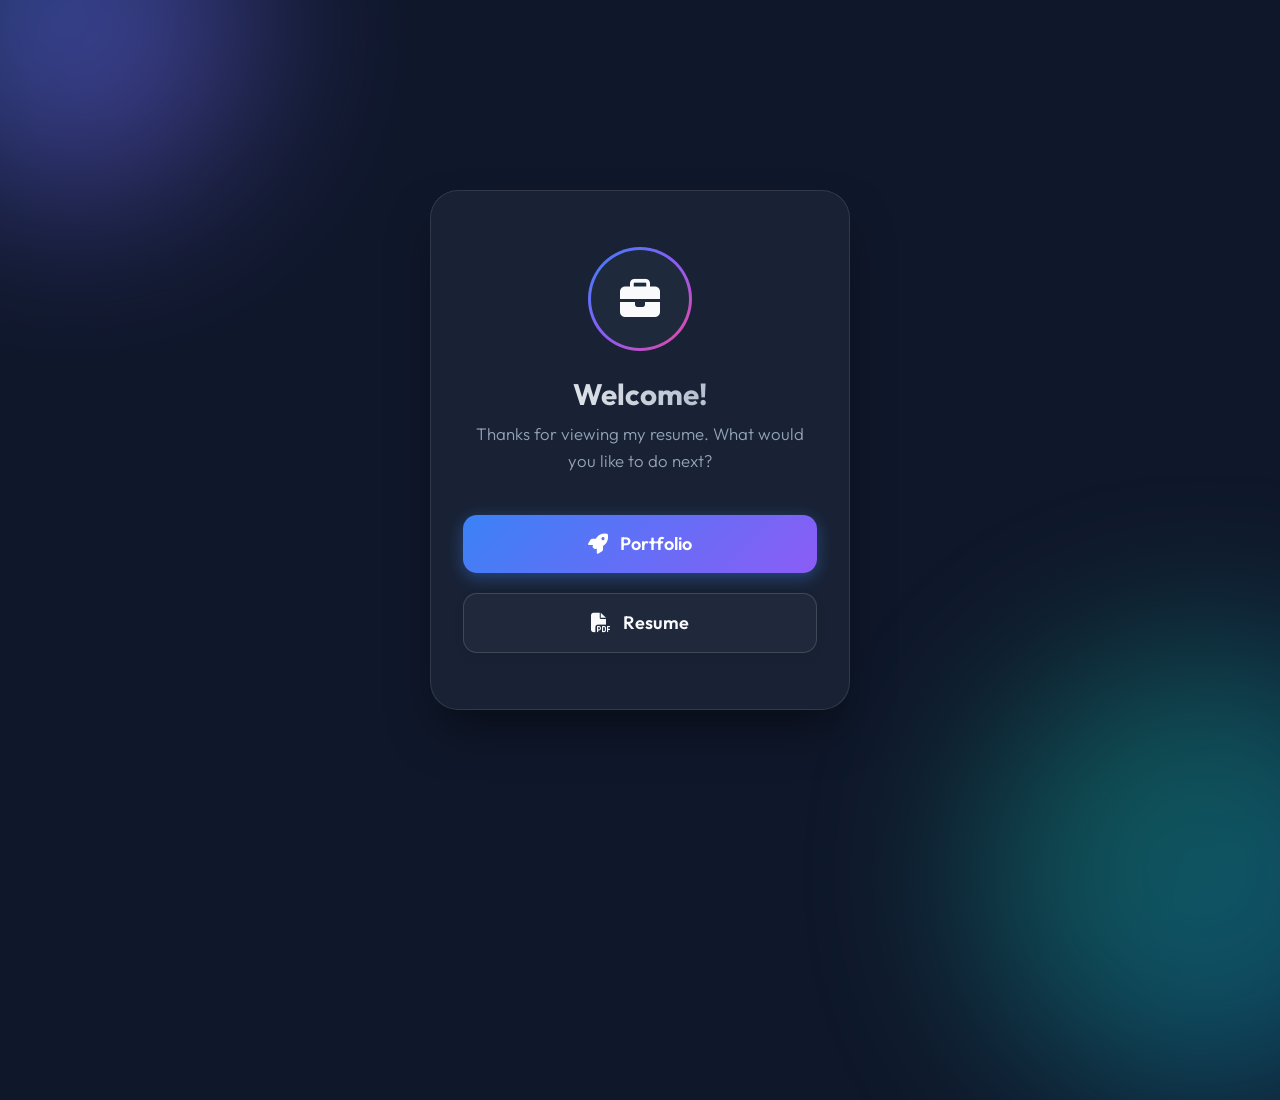
==== commit 983b27da: "Added QR code landing page and renamed portfolio" ====
--- a/index.html
+++ b/index.html
@@ -1,701 +1,245 @@
 <!DOCTYPE html>
 <html lang="en">
-
 <head>
-  <!-- ======= Start Google Tag Manager ======= -->
-
-  <script>
-    (function (w, d, s, l, i) {
-      w[l] = w[l] || [];
-      w[l].push({ "gtm.start": new Date().getTime(), event: "gtm.js" });
-      var f = d.getElementsByTagName(s)[0],
-        j = d.createElement(s),
-        dl = l != "dataLayer" ? "&l=" + l : "";
-      j.async = true;
-      j.src = "https://www.googletagmanager.com/gtm.js?id=" + i + dl;
-      f.parentNode.insertBefore(j, f);
-    })(window, document, "script", "dataLayer", "GTM-5BB8W2X");
-  </script>
-
-  <!-- ======= End Google Tag Manager ======= -->
-
-  <meta charset="utf-8" />
-  <meta content="width=device-width, initial-scale=1.0" name="viewport" />
-
-  <title>Sathish R</title>
-  <meta content="" name="description" />
-  <meta content="" name="keywords" />
-
-  <!-- Google Fonts -->
-
-  <link
-    href="https://fonts.googleapis.com/css?family=Open+Sans:300,300i,400,400i,600,600i,700,700i|Raleway:300,300i,400,400i,500,500i,600,600i,700,700i|Poppins:300,300i,400,400i,500,500i,600,600i,700,700i"
-    rel="stylesheet" />
-
-  <!-- Vendor CSS Files -->
-
-  <link href="assets/vendor/bootstrap/css/bootstrap.min.css" rel="stylesheet" />
-  <link href="assets/vendor/icofont/icofont.min.css" rel="stylesheet" />
-  <link href="assets/vendor/remixicon/remixicon.css" rel="stylesheet" />
-  <link href="assets/vendor/owl.carousel/assets/owl.carousel.min.css" rel="stylesheet" />
-  <link href="assets/vendor/boxicons/css/boxicons.min.css" rel="stylesheet" />
-  <link href="assets/vendor/venobox/venobox.css" rel="stylesheet" />
-
-  <!-- Template Main CSS File -->
-  <link rel="stylesheet" href="https://cdnjs.cloudflare.com/ajax/libs/font-awesome/6.0.0-beta3/css/all.min.css">
-  <link href="assets/css/style.css" rel="stylesheet" />
-
-  <!-- Global site tag (gtag.js) - Google Analytics -->
-
-  <script async src="https://www.googletagmanager.com/gtag/js?id=UA-169007209-3"></script>
-  <script>
-    window.dataLayer = window.dataLayer || [];
-    function gtag() {
-      dataLayer.push(arguments);
-    }
-    gtag("js", new Date());
-    gtag("config", "UA-169007209-3");
-  </script>
-
-  <!-- =======================================================
-  * Template Name: Personal - v2.1.0
-  * Template URL: https://bootstrapmade.com/personal-free-resume-bootstrap-template/
-  * Author: BootstrapMade.com
-  * License: https://bootstrapmade.com/license/
-  ======================================================== -->
+    <meta charset="UTF-8">
+    <meta name="viewport" content="width=device-width, initial-scale=1.0">
+    <title>Sathish | Resume & Portfolio</title>
+    <meta name="description" content="Access my professional portfolio and download my latest resume.">
+    
+    <!-- Google Fonts -->
+    <link href="https://fonts.googleapis.com/css2?family=Outfit:wght@300;400;500;600;700&display=swap" rel="stylesheet">
+    <!-- FontAwesome for icons -->
+    <link rel="stylesheet" href="https://cdnjs.cloudflare.com/ajax/libs/font-awesome/6.4.0/css/all.min.css">
+    
+    <style>
+        /* CSS Reset & Base */
+        * {
+            margin: 0;
+            padding: 0;
+            box-sizing: border-box;
+            font-family: 'Outfit', sans-serif;
+        }
+
+        body {
+            /* Sleek Dark Mode Background */
+            background-color: #0f172a;
+            color: #f8fafc;
+            display: flex;
+            justify-content: center;
+            align-items: center;
+            min-height: 100vh;
+            overflow: hidden;
+            position: relative;
+        }
+
+        /* Abstract Glowing Background Elements */
+        .bg-shape {
+            position: absolute;
+            filter: blur(90px);
+            z-index: -1;
+            opacity: 0.5;
+            animation: float 12s infinite ease-in-out alternate;
+            border-radius: 50%;
+        }
+        
+        .shape-1 {
+            width: 350px;
+            height: 350px;
+            background: linear-gradient(135deg, #3b82f6, #8b5cf6);
+            top: -150px;
+            left: -100px;
+        }
+
+        .shape-2 {
+            width: 450px;
+            height: 450px;
+            background: linear-gradient(135deg, #10b981, #0ea5e9);
+            bottom: -200px;
+            right: -150px;
+            animation-delay: 2s;
+            opacity: 0.4;
+        }
+
+        @keyframes float {
+            0% { transform: translate(0, 0) scale(1); }
+            100% { transform: translate(40px, 60px) scale(1.1); }
+        }
+
+        /* Main Glassmorphism CardContainer */
+        .card {
+            background: rgba(30, 41, 59, 0.7);
+            backdrop-filter: blur(20px);
+            -webkit-backdrop-filter: blur(20px);
+            border: 1px solid rgba(255, 255, 255, 0.1);
+            padding: 3.5rem 2rem;
+            border-radius: 28px;
+            width: 90%;
+            max-width: 420px;
+            text-align: center;
+            box-shadow: 0 25px 50px -12px rgba(0, 0, 0, 0.5);
+            animation: slideUp 0.8s cubic-bezier(0.16, 1, 0.3, 1) forwards;
+            opacity: 0;
+        }
+
+        @keyframes slideUp {
+            from { opacity: 0; transform: translateY(40px); }
+            to { opacity: 1; transform: translateY(0); }
+        }
+
+        /* Avatar Element */
+        .avatar-container {
+            width: 104px;
+            height: 104px;
+            margin: 0 auto 1.5rem;
+            border-radius: 50%;
+            background: linear-gradient(135deg, #3b82f6, #8b5cf6, #ec4899);
+            padding: 3px;
+            position: relative;
+            animation: pulse-glow 3s infinite alternate;
+        }
+
+        @keyframes pulse-glow {
+            0% { box-shadow: 0 0 10px rgba(139, 92, 246, 0.4); }
+            100% { box-shadow: 0 0 25px rgba(139, 92, 246, 0.8); }
+        }
+
+        .avatar {
+            width: 100%;
+            height: 100%;
+            background-color: #1e293b;
+            border-radius: 50%;
+            display: flex;
+            align-items: center;
+            justify-content: center;
+            font-size: 2.5rem;
+            color: #f8fafc;
+        }
+
+        /* Typography */
+        h1 {
+            font-size: 1.85rem;
+            font-weight: 700;
+            margin-bottom: 0.5rem;
+            background: linear-gradient(to right, #ffffff, #94a3b8);
+            -webkit-background-clip: text;
+            -webkit-text-fill-color: transparent;
+        }
+
+        p {
+            color: #94a3b8;
+            font-size: 1.05rem;
+            margin-bottom: 2.5rem;
+            line-height: 1.6;
+            font-weight: 300;
+        }
+
+        /* Action Buttons */
+        .btn-container {
+            display: flex;
+            flex-direction: column;
+            gap: 1.25rem;
+        }
+
+        .btn {
+            display: flex;
+            align-items: center;
+            justify-content: center;
+            gap: 0.75rem;
+            width: 100%;
+            padding: 1.1rem 1.5rem;
+            border-radius: 14px;
+            font-size: 1.125rem;
+            font-weight: 600;
+            text-decoration: none;
+            transition: all 0.3s cubic-bezier(0.4, 0, 0.2, 1);
+            position: relative;
+            overflow: hidden;
+            z-index: 1;
+        }
+
+        /* Primary Button */
+        .btn-primary {
+            background: linear-gradient(135deg, #3b82f6, #8b5cf6);
+            color: white;
+            border: none;
+            box-shadow: 0 4px 15px rgba(59, 130, 246, 0.4);
+        }
+
+        .btn-primary::before {
+            content: '';
+            position: absolute;
+            top: 0;
+            left: 0;
+            width: 100%;
+            height: 100%;
+            background: linear-gradient(135deg, #2563eb, #7c3aed);
+            z-index: -1;
+            transition: opacity 0.3s ease;
+            opacity: 0;
+        }
+
+        .btn-primary:hover {
+            transform: translateY(-3px);
+            box-shadow: 0 8px 25px rgba(59, 130, 246, 0.6);
+        }
+
+        .btn-primary:hover::before {
+            opacity: 1;
+        }
+
+        /* Secondary Button */
+        .btn-secondary {
+            background: rgba(255, 255, 255, 0.03);
+            color: #f8fafc;
+            border: 1px solid rgba(255, 255, 255, 0.15);
+            box-shadow: 0 4px 10px rgba(0, 0, 0, 0.1);
+        }
+
+        .btn-secondary:hover {
+            background: rgba(255, 255, 255, 0.08);
+            transform: translateY(-3px);
+            border-color: rgba(255, 255, 255, 0.3);
+            box-shadow: 0 8px 20px rgba(0, 0, 0, 0.2);
+        }
+
+        .btn:active {
+            transform: translateY(1px);
+        }
+
+        .icon {
+            font-size: 1.25rem;
+        }
+    </style>
 </head>
-
 <body>
-  <!-- ======= Start Google Tag Manager (noscript) ======= -->
-
-  <noscript><iframe src="https://www.googletagmanager.com/ns.html?id=GTM-5BB8W2X" height="0" width="0"
-      style="display: none; visibility: hidden"></iframe></noscript>
-
-  <!-- ======= End Google Tag Manager (noscript) ======= -->
-
-  <video class="background-image" src="assets/img/background/binary_rain.mp4" muted loop autoplay></video>
-
-  <!-- ======= Start Header ======= -->
-
-  <header id="header" class="header-tops">
-    <div class="container">
-
-      <h1><a href="index.html">Sathish R</a></h1>
-      <h2 style="color: #f3f6f2">
-        I am <span class="typing" style="color: #17f008"></span>
-      </h2>
-      <nav class="nav-menu d-none d-lg-block">
-        <ul>
-          <li class="active">
-            <a href="#header"> <span>Home</span></a>
-          </li>
-          <li>
-            <a href="#about"> <span>About</span></a>
-          </li>
-          <li>
-            <a href="#education"> <span>Education</span></a>
-          </li>
-          <li>
-            <a href="#projects"> <span>Projects</span></a>
-          </li>
-          <li>
-            <a href="#skills"> <span>Skills</span></a>
-          </li>
-          <li>
-            <a href="#cv"> <span>CV</span></a>
-          </li>
-          <li>
-            <a href="#contact"> <span>Contact</span></a>
-          </li>
-        </ul>
-      </nav>
-      <div class="social-links">
-        <a href="mailto:sathishrajendranece@gmail.com" target="_blank" class="gmail"><svg
-            xmlns="http://www.w3.org/2000/svg" width="1em" height="1em" viewBox="0 0 24 24">
-            <path fill="currentColor"
-              d="M20 4H6c-1.103 0-2 .897-2 2v5h2V8l6.4 4.8a1.001 1.001 0 0 0 1.2 0L20 8v9h-8v2h8c1.103 0 2-.897 2-2V6c0-1.103-.897-2-2-2m-7 6.75L6.666 6h12.668z" />
-            <path fill="currentColor" d="M2 12h7v2H2zm2 3h6v2H4zm3 3h4v2H7z" />
-          </svg>
-        </a>
-        <a href="https://www.linkedin.com/in/developersathish/" target="_blank" class="linkedin"><i
-            class="bx bxl-linkedin"></i></a>
-        <a href="https://github.com/Do-it-more" target="_blank" class="github"><i class="bx bxl-github"></i></a>
-        <a href="https://leetcode.com/u/innocent_heart/" target="_blank" class="leetcode"><img class="svg"
-            src="assets/img/social/leetcode.svg" width="13" /></a>
-      </div>
-    </div>
-
-  </header>
-
-  <!-- ======= End Header ======= -->
-
-  <!-- ======= Start About Section ======= -->
-
-  <section id="about" class="about">
-    <div class="about-me container">
-      <div class="section-title">
-        <h2>About Me</h2>
-      </div>
-      <div class="row">
-        <div class="col-lg-4" data-aos="fade-right">
-          <img src="assets/img/about/Profile.jpg" class="img-fluid" alt="" />
+    <!-- Abstract Backgrounds -->
+    <div class="bg-shape shape-1"></div>
+    <div class="bg-shape shape-2"></div>
+
+    <main class="card">
+        <!-- Professional Avatar Graphic -->
+        <div class="avatar-container">
+            <div class="avatar">
+                <i class="fa-solid fa-briefcase"></i>
+            </div>
         </div>
-        <div class="col-lg-8 pt-4 pt-lg-0 content" data-aos="fade-left">
-          <h3 style="color: rgb(255, 255, 255)">
-            Hi there, Myself
-            <b style="font-size: 35px">Sathish R </b>
-          </h3>
-          <p style="color: rgb(255, 255, 255)">
-            <br /><br />
-
-            ->I graduated with a Bachelor of Engineering in Electronics and Communication Engineering from Tagore
-            Institute of Engineering and Technology, achieving a CGPA of 8.02/10. During my time there, I served as the
-            class representative and actively participated in my department's cultural activities. <br /><br />
-            -> My academic journey in Electronics and Communication Engineering has provided me with a comprehensive
-            foundation in both theoretical concepts and practical applications. I have developed a deep understanding of
-            various areas, including signal processing, telecommunications, and embedded systems, all of which align
-            with my personal interests. This blend of knowledge allows me to innovate at the intersection of electronics
-            and communication, effectively bridging intricate technological gaps and contributing to advancements in the
-            field.<br /><br />
-            -> My primary focus within Electronics and Communication Engineering is on software development. This
-            passion not only shapes my career ambitions but also motivates me to become a proficient software developer.
-            I am eager to delve deep into coding, exploring its intricacies and pushing the boundaries of what's
-            possible in this dynamic and rapidly advancing field. Through continuous learning and hands-on experience, I
-            aim to contribute innovative solutions that leverage software to enhance technological advancements. By
-            harnessing my skills in software development, I aspire to play a pivotal role in creating impactful and
-            transformative technologies that benefit society.<br /><br>
-
-          </p>
+        
+        <h1>Welcome!</h1>
+        <p>Thanks for viewing my resume. What would you like to do next?</p>
+
+        <div class="btn-container">
+            <!-- Primary Action: View Portfolio -->
+            <a href="portfolio.html" class="btn btn-primary" id="btn-portfolio">
+                <i class="fa-solid fa-rocket icon"></i>
+                Portfolio
+            </a>
+            
+            <!-- Secondary Action: View Resume -->
+            <a href="https://purple-cindi-69.tiiny.site" target="_blank" class="btn btn-secondary" id="btn-resume">
+                <i class="fa-solid fa-file-pdf icon"></i>
+                Resume
+            </a>
         </div>
-      </div>
-    </div>
-  </section>
-
-  <!-- ======= End About Section ======= -->
-
-  <!-- ======= Start Education Section ======= -->
-
-  <section id="education" class="services">
-    <div class="container">
-      <div class="section-title">
-        <h2>Education</h2>
-      </div>
-      <div class="row">
-        <div class="col-lg-12" data-aos="fade-up">
-          <div class="col-md-12 mt-4 mt-md-0 icon-box" data-aos="fade-up" data-aos-delay="100">
-            <a href="http://www.boun.edu.tr/en_US" target="_blank"><img src="assets/img/education/TIET-logo.jpeg"
-                class="img-fluid" style="float: left; margin: 0 10px 0 0" width="90" /></a>
-            <h4 style="text-align: left">
-              <a href="#" target="_blank" style="color: #12d640">Tagore Institute of Engineering and Technology
-              </a><br />
-            </h4>
-            <h5 style="text-align: left">
-              <em>Bachelor of Engineering : <strong>CGPA: 8.02</strong></em>
-            </h5>
-            <span class="left" style="float: left; color: #fff"><em>July 2017 - April 2021</em></span>
-            <span class="right" style="float: right; color: #fff"><em>Attur , Salem</em></span><br /><br />
-            <h6 style="text-align: left">
-              <strong>Field of Specialization : </strong> Electronics and Communication Engineering
-            </h6>
-          </div>
-        </div>
-        <!--HSC-->
-        <div class="col-lg-12" data-aos="fade-up">
-          <div class="col-md-12 mt-4 mt-md-0 icon-box" data-aos="fade-up" data-aos-delay="100">
-            <a href="#" target="_blank"><img src="assets/img/education/school.jpg" class="img-fluid"
-                style="float: left; margin: 0 10px 0 0" width="90" /></a>
-            <h4 style="text-align: left">
-              <a href="#" target="_blank" style="color: #12d640">Bharathi Matriculation Higher Secondary
-                School</a><br />
-            </h4>
-            <h5 style="text-align: left">
-              <em>HSC : <strong>Percentage: 78%</strong></em>
-            </h5>
-            <span class="left" style="float: left; color: #fff"><em>June 2016 - April 2017</em></span>
-            <span class="right" style="float: right; color: #fff"><em>Thammampatty, Salem</em></span><br /><br />
-          </div>
-        </div>
-        <!--SSLC-->
-        <div class="col-lg-12" data-aos="fade-up">
-          <div class="col-md-12 mt-4 mt-md-0 icon-box" data-aos="fade-up" data-aos-delay="100">
-            <a href="#" target="_blank"><img src="assets/img/education/school.jpg" class="img-fluid"
-                style="float: left; margin: 0 10px 0 0" width="90" /></a>
-            <h4 style="text-align: left">
-              <a href="#" target="_blank" style="color: #12d640">Bharathi Matriculation Higher Secondary
-                School</a><br />
-            </h4>
-            <h5 style="text-align: left">
-              <em>SSLC : <strong>Percentage: 85%</strong></em>
-            </h5>
-            <span class="left" style="float: left; color: #fff"><em>July 2014 - April 2015</em></span>
-            <span class="right" style="float: right; color: #fff"><em>Thammampatty, Salem</em></span><br /><br />
-          </div>
-        </div>
-      </div>
-    </div>
-  </section>
-
-  <!-- ======= End Education Section ======= -->
-
-
-  <!-- ======= Start Projects Section ======= -->
-
-  <section id="projects" class="services ownedit">
-    <h2 class="own" style="margin-top: 30px; ">OWN PROJECTS</h2>
-    <br>
-
-    <div class="Topic">
-
-      <!-- Card 1 -->
-      <div class="shadows">
-        <div class="img-parts">
-          <img src="./assets/img/projects/todolist.png" alt="" width="320px" />
-        </div>
-        <div class="contents-parts">
-          <h3 style="margin-bottom: 0px; margin-top: 5px">Task Manager</h3>
-          <div class="inner-contents-parts">
-            <p style="font-size: smaller; margin-top: 1px ; font-weight: 500;">
-              A responsive web app features include task creation, deletion and theme changes with real-time updates
-              via React's state management
-            </p>
-            <p style="font-size: smaller ; margin-bottom: 5px; font-weight: 500;">Code Link : <b><a
-                  href="https://github.com/Do-it-more/activity-tracker  " style="color: #FFFFFF ">Click here</a></b>
-            </p>
-            <p style="font-size: smaller ; font-weight: 500;">
-              Live Preview :
-              <b><a href="https://do-it-more.github.io/activity-tracker/" style="color: #ffffff" target="_blank">Click
-                  here</a></b>
-            </p>
-          </div>
-        </div>
-      </div>
-
-      <!-- Card 2 -->
-      <div class="shadows">
-        <div class="img-parts">
-          <img src="./assets/img/projects/game.png" alt="" width="320px" />
-        </div>
-        <div class="contents-parts">
-          <h3 style="margin-bottom: 0px; margin-top: 5px">Guess Word Game</h3>
-          <div class="inner-contents-parts">
-            <p style="font-size: smaller; margin-top: 1px ; font-weight: 500;">
-              This game in Java is a word-guessing game where the player guesses letters of a hidden word within a
-              limited number of attempts. It features random word selection, tracks guessed letters, and provides
-              feedback on the player's progress.
-            </p>
-            <p style="font-size: smaller ; margin-bottom: 5px; font-weight: 500;">Code Link : <b><a
-                  href="https://github.com/Do-it-more/Guess_Word_Game" style="color: #ffffff">Click here</a></b>
-            </p>
-          </div>
-        </div>
-      </div>
-
-      <!-- Card 3 -->
-      <div class="shadows">
-        <div class="img-parts">
-          <img src="./assets/img/projects/LandingPage.png" alt="" width="320px" />
-        </div>
-        <div class="contents-parts">
-          <h3 style="margin-bottom: 0px; margin-top: 5px">Landing Page</h3>
-          <div class="inner-contents-parts">
-            <p style="font-size: smaller; margin-top: 1px ; font-weight: 500;">
-              A simple website using HTML & CSS. This is my first landing page as I start my frontend journey
-            </p>
-            <p style="font-size: smaller ; margin-bottom: 5px; font-weight: 500;">Code Link : <b><a
-                  href="https://github.com/Do-it-more/Task2" style="color: #FFFFFF ">Click here</a></b></p>
-            <p style="font-size: smaller ; font-weight: 500;">
-              Live Preview :
-              <b><a href="https://do-it-more.github.io/Task2/" style="color: #ffffff" target="_blank">Click
-                  here</a></b>
-            </p>
-          </div>
-        </div>
-      </div>
-
-      <!-- Card 4 -->
-      <div class="shadows">
-        <div class="img-parts">
-          <img src="./assets/img/projects/BookStore.png" alt="" width="320px" />
-        </div>
-        <div class="contents-parts">
-          <h3 style="margin-bottom: 0px; margin-top: 5px">Book Shopping</h3>
-          <div class="inner-contents-parts">
-            <p style="font-size: smaller; margin-top: 1px ; font-weight: 500;">
-              In this project learned how do make complete e-shopping website
-            </p>
-            <p style="font-size: smaller ; margin-bottom: 5px; font-weight: 500;">Code Link : <b><a
-                  href="https://github.com/Do-it-more/Bookstore" style="color: #FFFFFF ">Click here</a></b></p>
-            <p style="font-size: smaller ; font-weight: 500;">
-              Live Preview :
-              <b><a href="https://do-it-more.github.io/Bookstore/" style="color: #ffffff" target="_blank">Click
-                  here</a></b>
-            </p>
-          </div>
-        </div>
-      </div>
-
-      <!-- Card 5 -->
-      <div class="shadows">
-        <div class="img-parts">
-          <img src="./assets/img/projects/todolistjava.png" alt="" width="320px" />
-        </div>
-        <div class="contents-parts">
-          <h3 style="margin-bottom: 0px; margin-top: 5px">To_Do_List</h3>
-          <div class="inner-contents-parts">
-            <p style="font-size: smaller; margin-top: 1px; font-weight: 500;">
-              A To-Do List project in Java involves creating a console application where users can add, view, update,
-              and delete tasks, with data persistence to handle task management effectively.
-            </p>
-            <p style="font-size: smaller ; margin-bottom: 5px; font-weight: 500;">Code Link : <b><a
-                  href="https://github.com/Do-it-more/To-do-list-Java" style="color: #ffffff" target="_blank">Click
-                  here</a></b></p>
-          </div>
-        </div>
-      </div>
-
-      <!-- Card 6 -->
-      <div class="shadows">
-        <div class="img-parts">
-          <img src="./assets/img/projects/RoomRent.png" alt="" width="320px" />
-        </div>
-        <div class="contents-parts">
-          <h3 style="margin-bottom: 0px; margin-top: 5px ; font-weight: 500;">2BHK Apartment</h3>
-          <div class="inner-contents-parts">
-            <p style="font-size: smaller; margin-top: 1px; font-weight: 500;">
-              A beautiful 2BHK Apartment project include carousel, Cards and Signin
-            </p>
-            <p style="font-size: smaller ; margin-bottom: 5px; font-weight: 500;">Code Link : <b><a
-                  href="https://github.com/Do-it-more/bootstrap-" style="color: #ffffff ; ">Click here</a></b></p>
-            <p style="font-size: smaller ; font-weight: 500;">
-              Live Preview :
-              <b><a href="https://do-it-more.github.io/bootstrap-/" style="color: #ffffff" target="_blank">Click
-                  here</a></b>
-            </p>
-          </div>
-        </div>
-      </div>
-
-    </div>
-    <br><br>
-  </section>
-
-  <!-- ======= End Projects Section ======= -->
-
-  <!-- ======= Start Skills Section ======= -->
-
-  <section id="skills" class="services">
-    <div class="container">
-      <div class="section-title">
-        <h2>Skills</h2>
-      </div>
-      <div class="row">
-        <div class="col-lg-12" data-aos="fade-up">
-          <div class="col-md-12 mt-4 mt-md-0 icon-box" data-aos="fade-up" data-aos-delay="100">
-            <h4 style="text-align: left; color: #12d640">Competitive Programming Profiles</h4>
-            <div class="d-flex justify-content-center flex-wrap">
-              <figure class="item m-3" style="display: inline-block">
-                <a href="https://leetcode.com/u/innocent_heart/"><img
-                    src="https://img.icons8.com/external-tal-revivo-shadow-tal-revivo/50/000000/external-level-up-your-coding-skills-and-quickly-land-a-job-logo-shadow-tal-revivo.png"
-                    alt="LeetCode" width=60px height=60px /></a>
-                <figcaption style="text-align: center">Leetcode</figcaption>
-              </figure>
-
-              <figure class="item m-3" style="display: inline-block">
-                <a href="https://www.codechef.com/users/innocent_heart/"><img
-                    src="https://img.icons8.com/color/50/000000/codechef.png" alt="Code Chef" width=60px
-                    height=60px /></a>
-                <figcaption style="text-align: center">Codechef</figcaption>
-              </figure>
-
-              <figure class="item m-3" style="display: inline-block">
-                <a href="https://www.geeksforgeeks.org/user/sathishrajendranece/"><img
-                    src="https://geeksforgeeks.zohorecruit.in/recruit/viewCareerImage.do?page_id=61093000000211152&type=logo&file_name=GG_Logo.png"
-                    alt="GFG" width=60px /></a>
-                <figcaption style="text-align: center">geeksforgeeks</figcaption>
-              </figure>
-
-            </div>
-          </div>
-          <div class="col-md-12 mt-4 mt-md-0 icon-box" data-aos="fade-up" data-aos-delay="100">
-            <h4 style="text-align: left; color: #12d640">Programming Languages</h4>
-            <div class="d-flex justify-content-center flex-wrap">
-              <figure class="item m-3" style="display: inline-block">
-                <a href="https://www.java.com" target="_blank" rel="noreferrer">
-                  <img src="https://raw.githubusercontent.com/devicons/devicon/master/icons/java/java-original.svg"
-                    alt="java" width="60" height="60" />
-                </a>
-                <figcaption style="text-align: center">Java</figcaption>
-              </figure>
-
-              <figure class="item m-3" style="display: inline-block">
-                <a href="https://developer.mozilla.org/en-US/docs/Web/JavaScript" target="_blank" rel="noreferrer">
-                  <img
-                    src="https://raw.githubusercontent.com/devicons/devicon/master/icons/javascript/javascript-original.svg"
-                    alt="javascript" width="60" height="60" />
-                </a>
-                <figcaption style="text-align: center">JavaScript</figcaption>
-              </figure>
-            </div>
-          </div>
-
-          <div class="col-md-12 mt-4 mt-md-0 icon-box" data-aos="fade-up" data-aos-delay="100">
-            <h4 style="text-align: left; color: #12d640">Front-End Development</h4>
-            <div class="d-flex justify-content-center flex-wrap">
-              <figure class="item m-3" style="display: inline-block">
-                <img alt="HTML"
-                  src="https://img.shields.io/badge/HTML5%20-%23E34F26.svg?style=plastic&logo=html5&logoColor=white"
-                  height=30px width=90px>
-              </figure>
-
-              <figure class="item m-3" style="display: inline-block">
-                <img alt="CSS"
-                  src="https://img.shields.io/badge/CSS%20-%231572B6.svg?style=plastic&logo=css3&logoColor=white"
-                  height=30px width=80px>
-              </figure>
-
-              <figure class="item m-3" style="display: inline-block">
-                <img alt="Python"
-                  src="https://img.shields.io/badge/react-%2361DAFB.svg?style=plastic&logo=React&logoColor=white"
-                  height=30px width=90px>
-              </figure>
-
-              <figure class="item m-3" style="display: inline-block">
-                <img alt="JavaScript"
-                  src="https://img.shields.io/badge/JavaScript%20-%23F7DF1E.svg?style=plastic&logo=javascript&logoColor=white"
-                  height=30px width=120px>
-              </figure>
-              <figure class="item m-3" style="display: inline-block">
-                <img alt="Bootstrap"
-                  src="https://img.shields.io/badge/Bootstrap%20-%232C2255.svg?&style=plastic&logoColor=white"
-                  height=30px width=120px />
-              </figure>
-
-
-            </div>
-          </div>
-          <div class="col-md-12 mt-4 mt-md-0 icon-box" data-aos="fade-up" data-aos-delay="100">
-            <h4 style="text-align: left; color: #12d640">Software & Tools</h4>
-            <div class="d-flex justify-content-center flex-wrap">
-
-              <a href="#" class="m-3"><img alt="Git"
-                  src="https://img.shields.io/badge/Git%20-%23F05033.svg?style=plastic&logo=git&logoColor=white"
-                  height=30px width=70px></a>
-              <a href="#" class="m-3"><img alt="GitHub"
-                  src="https://img.shields.io/badge/github-%23181717.svg?style=plastic&logo=github&logoColor=white"
-                  height=30px width=100px></a>
-              <a href="#" class="m-3"><img
-                  src="https://img.shields.io/badge/mysql-%234479A1.svg?&style=plastic&logo=mysql&logoColor=white"
-                  height=30px width=90px /></a>
-            </div>
-          </div>
-
-          <div class="col-md-12 mt-4 mt-md-0 icon-box" data-aos="fade-up" data-aos-delay="100">
-            <h4 style="text-align: left; color: #12d640">IDEs</h4>
-            <div class="d-flex justify-content-center flex-wrap">
-
-              <a href="#" class="m-3"><img alt="Visual Studio Code"
-                  src="https://img.shields.io/badge/Visual%20Studio%20Code-0078d7.svg?style=plastic&logo=visual-studio-code&logoColor=white"
-                  height="30px" style="max-width: 100%; width: 160px; height: auto;"></a>
-              <a href="#" class="m-3"><img alt="Eclipse"
-                  src="https://img.shields.io/badge/eclipse%20ide-%232C2255.svg?&style=plastic&logo=eclipse%20ide&logoColor=white"
-                  height="30px" style="max-width: 100%; width: 140px; height: auto;" /></a>
-            </div>
-
-
-          </div>
-
-
-        </div>
-      </div>
-  </section>
-
-  <!-- ======= End Skills Section ======= -->
-
-  <!-- ======= Start CV Section ======= -->
-
-  <section id="cv" class="services">
-    <div class="container">
-      <div class="section-title">
-        <h2>CV</h2>
-      </div>
-      <div class="row">
-        <div class="col-md-3 mt-4 mt-md-0 icon-box" data-aos="fade-up" data-aos-delay="100">
-          <a href="https://purple-cindi-69.tiiny.site" target="_blank">
-            <div class="icon"><i class="icofont-page"></i></div>
-          </a>
-          <h4 class="title">
-            <a style="color: #12d640" href="https://purple-cindi-69.tiiny.site" target="_blank">My Resume</a>
-          </h4>
-          <p class="description" style="color: #fff">
-            Check My Resume
-            <a href="https://purple-cindi-69.tiiny.site" target="_blank">here</a>.
-          </p>
-        </div>
-
-        <!--Courses Certificate-->
-        <div class="col-md-5 mt-4 mt-md-0 icon-box" data-aos="fade-up" data-aos-delay="100">
-          <a href="https://drive.google.com/file/d/1RRxj2yA4jXyjttxA-8Q3kezrVdJOKhDX/view?usp=drive_link"
-            target="_blank">
-            <div class="icon"><i class="fas fa-certificate"></i></div>
-          </a>
-          <h4 class="title">
-            <a style="color: #12d640"
-              href="https://drive.google.com/file/d/1RRxj2yA4jXyjttxA-8Q3kezrVdJOKhDX/view?usp=drive_link"
-              target="_blank">Certificate</a>
-          </h4>
-          <p class="description" style="color: #fff">
-            Certified in java,SQL,GitHub courses and other activities, demonstrating a commitment to continuous
-            learning, skill enhancement, and active participation.
-            <a href="https://drive.google.com/file/d/1RRxj2yA4jXyjttxA-8Q3kezrVdJOKhDX/view?usp=drive_link"
-              target="_blank">here</a>
-          </p>
-        </div>
-
-
-        <!-- Experience -->
-        <div class="col-md-3 mt-4 mt-md-0 icon-box" data-aos="fade-up" data-aos-delay="100">
-          <a href="https://drive.google.com/file/d/1s35-aAOwfskdCOW1DpH2uxc_NU7rDRUw/view?usp=drive_link"
-            target="_blank">
-            <div class="icon"><i class="bx bxs-briefcase"></i></div>
-          </a>
-          <h4 class="title">
-            <a style="color: #12d640"
-              href="https://drive.google.com/file/d/1s35-aAOwfskdCOW1DpH2uxc_NU7rDRUw/view?usp=drive_link"
-              target="_blank">Experience</a>
-          </h4>
-          <p class="description" style="color: #fff">
-            Senchola Technologies (Internship) and HPCL at the position of Graduate Apprentice Trainee experience
-            certificate
-            <a href="https://drive.google.com/file/d/1s35-aAOwfskdCOW1DpH2uxc_NU7rDRUw/view?usp=drive_link"
-              target="_blank">here</a>
-          </p>
-        </div>
-
-
-      </div>
-    </div>
-  </section>
-
-  <!-- ======= End CV Section ======= -->
-
-  <!-- ======= Start Contact Section ======= -->
-
-  <section id="contact" class="contact">
-    <div class="container">
-      <div class="section-title">
-        <h2>Contact</h2>
-      </div>
-      <div class="row">
-        <div class="col-md-6 mt-4 mt-md-0 d-flex align-items-stretch">
-          <div class="info-box">
-            <i class="bx bx-share-alt"></i>
-            <h3 style="color: #12d653">Social Profiles</h3>
-            <div class="social-links">
-              <br><br>
-
-              <a href="https://www.linkedin.com/in/developersathish/" target="_blank" class="linkedin"><i
-                  class="bx bxl-linkedin"></i></a>
-
-              <a href="https://github.com/Do-it-more" target="_blank" class="github"><i class="bx bxl-github"></i></a>
-
-
-              <a href="https://www.instagram.com/innocent_cool_heart" target="_blank" class="instagram"><i
-                  class="bx bxl-instagram"></i></a>
-
-              <a href="https://t.me/Innocent_Cool_Heart" target="_blank" class="telegram"><i
-                  class="bx bxl-telegram"></i></a>
-
-
-            </div>
-          </div>
-        </div>
-        <div class="col-md-6 mt-4 mt-md-0 d-flex align-items-stretch">
-          <div class="info-box">
-            <i class="bx bx-envelope"></i>
-            <h3 style="color: #12d640">Email</h3>
-            <a href="mailto:sathishrajendranece@gmail.com" target="_blank">
-              <p>
-                <i class="icofont-rounded-right"></i> sathishrajendranece@gmail.com
-              </p>
-            </a><br>
-
-            <i class="bx bxl-whatsapp"></i>
-            <h3 style="color: #12d640">Whats app</h3>
-            <a href="https://api.whatsapp.com/send?phone=6379464017&text=Hello,%20how%20are%20you?" target="_blank">
-              <p>
-                <i class="icofont-rounded-right"></i>Click here
-              </p>
-            </a>
-          </div>
-        </div><br>
-      </div>
-  </section>
-
-  <!-- ======= End Contact Section ======= -->
-
-  <!-- Vendor JS Files -->
-
-  <script src="assets/vendor/jquery/jquery.min.js"></script>
-  <script src="assets/vendor/bootstrap/js/bootstrap.bundle.min.js"></script>
-  <script src="assets/vendor/jquery.easing/jquery.easing.min.js"></script>
-  <script src="assets/vendor/php-email-form/validate.js"></script>
-  <script src="assets/vendor/waypoints/jquery.waypoints.min.js"></script>
-  <script src="assets/vendor/counterup/counterup.min.js"></script>
-  <script src="assets/vendor/owl.carousel/owl.carousel.min.js"></script>
-  <script src="assets/vendor/isotope-layout/isotope.pkgd.min.js"></script>
-  <script src="assets/vendor/venobox/venobox.min.js"></script>
-  <script src="assets/vendor/typed.js/typed.min.js"></script>
-
-  <script type="text/javascript">
-    var typed = new Typed(".typing", {
-      strings: [
-        "an B.E/ECE Student",
-        "a Problem Solver",
-        "a Web Developer",
-        "a Software Developer",
-      ],
-      loop: true,
-      typeSpeed: 65,
-      backSpeed: 65,
-    });
-  </script>
-
-  <!-- Template Main JS File -->
-
-  <script src="assets/js/main.js"></script>
-  <!-- ======= Footer ======= -->
-  <div class="credits">
-    &copy; <span id="copyright-year"></span> Copyright <strong><span>Personal</span></strong>. All Rights Reserved
-  </div>
-
-  <!-- ======= Mobile Bottom Navigation ======= -->
-  <nav class="bottom-nav d-lg-none">
-    <a href="#header" class="nav-item">
-      <i class="fas fa-home"></i>
-      <span>Home</span>
-    </a>
-    <a href="#about" class="nav-item">
-      <i class="fas fa-user"></i>
-      <span>About</span>
-    </a>
-    <a href="#projects" class="nav-item">
-      <i class="fas fa-briefcase"></i>
-      <span>Projects</span>
-    </a>
-    <a href="#skills" class="nav-item">
-      <i class="fas fa-code"></i>
-      <span>Skills</span>
-    </a>
-    <a href="#cv" class="nav-item">
-      <i class="fas fa-file-alt"></i>
-      <span>CV</span>
-    </a>
-    <a href="#contact" class="nav-item">
-      <i class="fas fa-envelope"></i>
-      <span>Contact</span>
-    </a>
-  </nav>
-
+    </main>
 </body>
-
-</html>+</html>
